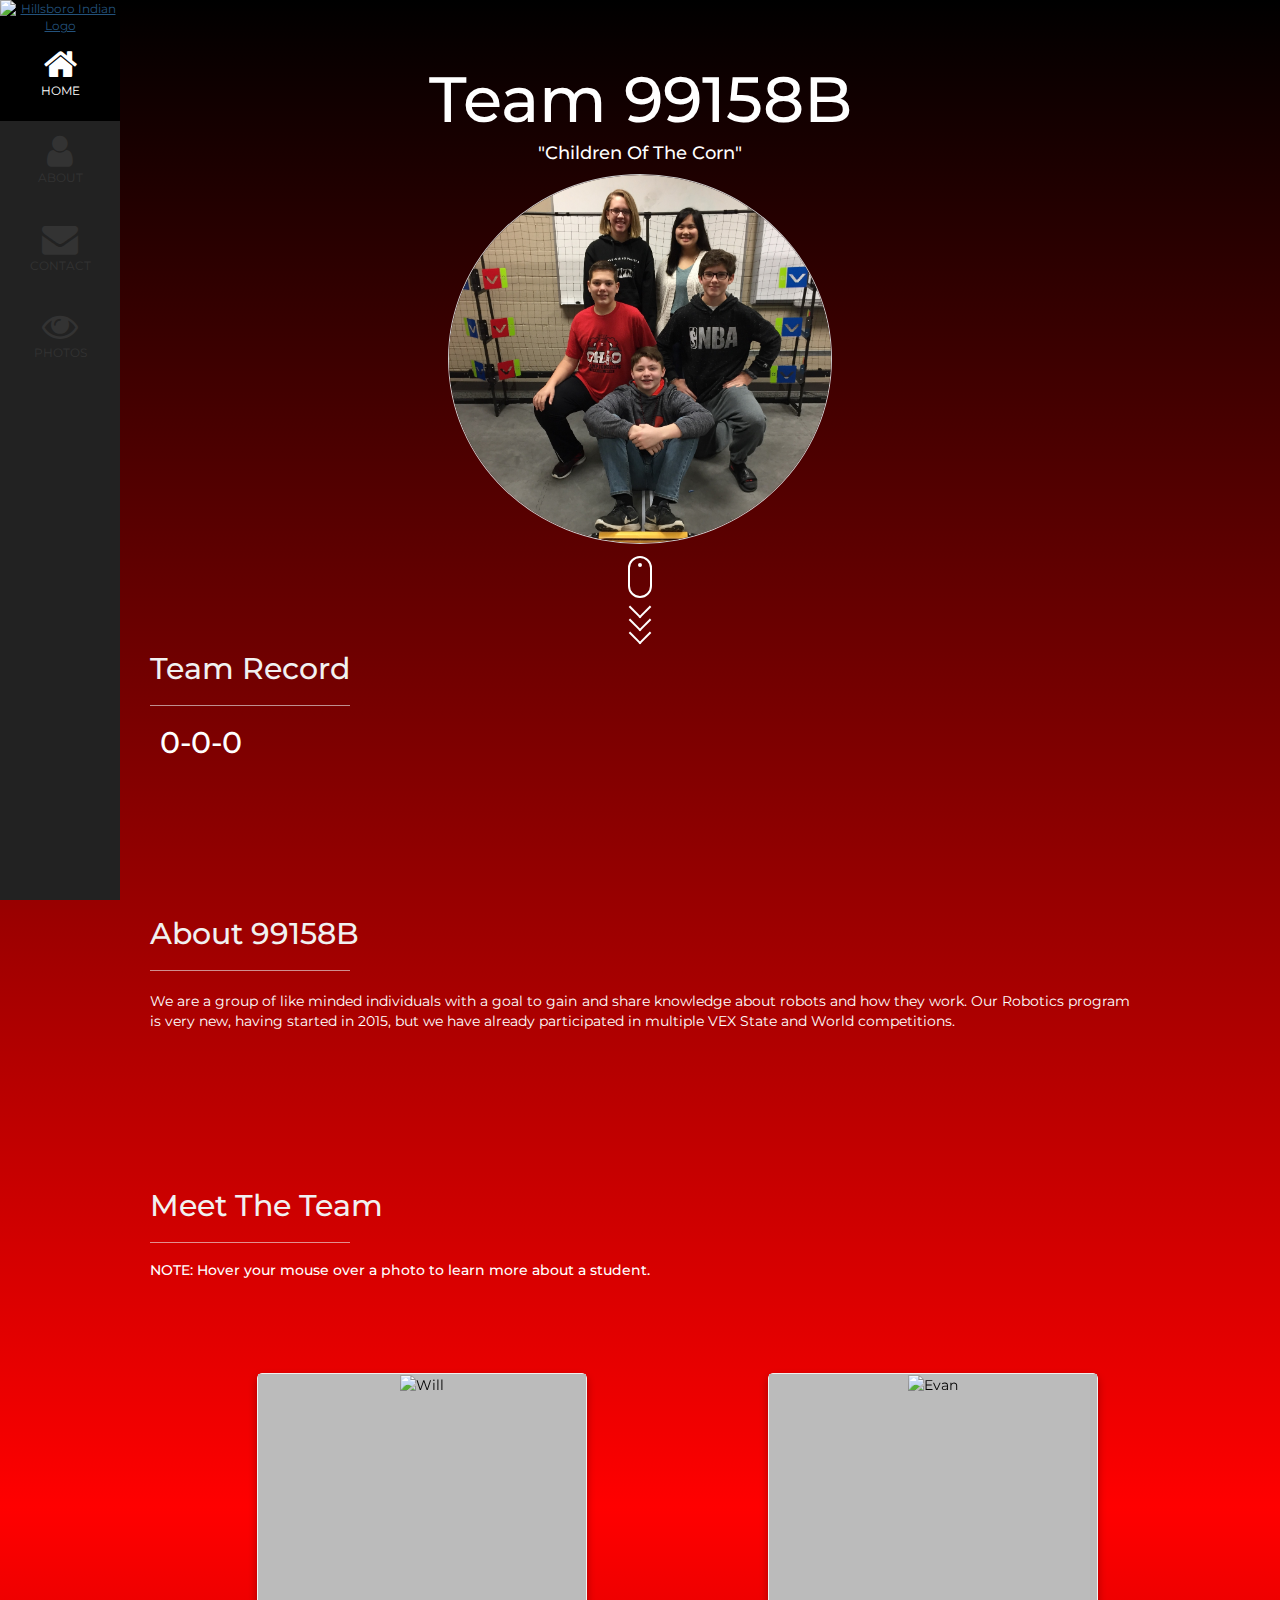
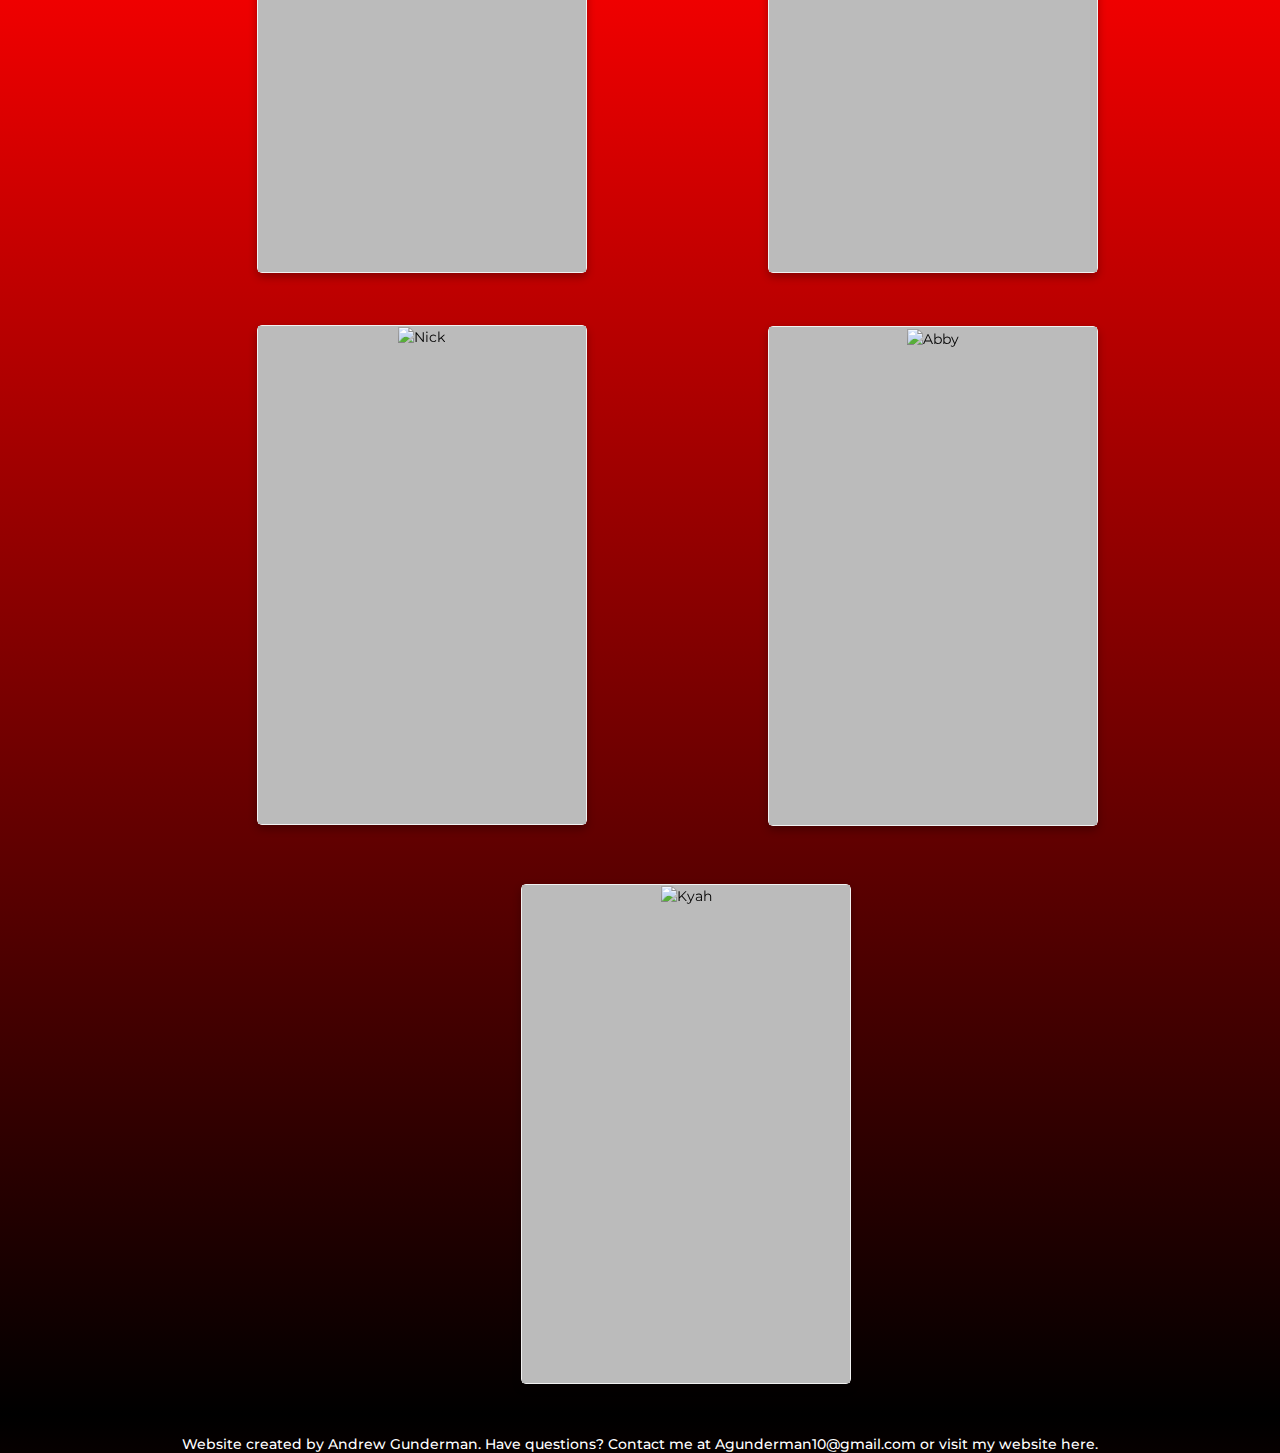
==== 7thGradeTeam1.html @ 8335c8c7 "Rearranged 7th grade teams. created team 1" ====
<!DOCTYPE html>
<html>
<title> Children Of The Corn | Hillsboro Robotics</title>
<meta charset="UTF-8">
<meta name="viewport" content="width=device-width, initial-scale=1">
<link rel="stylesheet" href="https://www.w3schools.com/w3css/4/w3.css">
<link rel="stylesheet" href="https://fonts.googleapis.com/css?family=Montserrat">
<link rel="stylesheet" href="https://cdnjs.cloudflare.com/ajax/libs/font-awesome/4.7.0/css/font-awesome.min.css">
<link rel="stylesheet" href="https://maxcdn.bootstrapcdn.com/bootstrap/3.3.7/css/bootstrap.min.css">
<script src="https://ajax.googleapis.com/ajax/libs/jquery/3.3.1/jquery.min.js"></script>
<script src="https://maxcdn.bootstrapcdn.com/bootstrap/3.3.7/js/bootstrap.min.js"></script>
<link rel="stylesheet" href="Styles.css">

<body id="gradient-background">

<!-- Icon Bar (Sidebar is hidden on small screens) -->
<nav class="w3-sidebar w3-bar-block w3-small w3-hide-small w3-center w3-hide-medium">
  <!-- Hillsboro Indians logo in top left corner links to Hillsboro City Schools Website -->
  <a href="http://www.hillsboro.k12.oh.us/"> <img src="Images/HillsboroIndian.png" alt="Hillsboro Indian Logo" 
    style="width:100%; background-color: black;"></a>
  <a href="index.html" class="w3-bar-item w3-button w3-padding-large w3-black">
    <i class="fa fa-home w3-xxlarge"></i>
    <p>HOME</p>
  </a>
  <a href="#about" class="w3-bar-item w3-button w3-padding-large w3-hover-black">
    <i class="fa fa-user w3-xxlarge"></i>
    <p>ABOUT</p>
  </a>
  <a href="#contact" class="w3-bar-item w3-button w3-padding-large w3-hover-black">
    <i class="fa fa-envelope w3-xxlarge"></i>
    <p>CONTACT</p>
  </a>
  <a href="#photos" class="w3-bar-item w3-button w3-padding-large w3-hover-black">
    <i class="fa fa-eye w3-xxlarge"></i>
    <p>PHOTOS</p>
  </a>
</nav>

<!-- Navbar on small screens (Hidden on medium and large screens) -->
<div class="w3-top w3-hide-large" id="myNavbar">
  <div class="w3-bar w3-black w3-opacity w3-hover-opacity-off w3-center w3-small">
    <a href="index.html" class="w3-bar-item w3-button" style="width:25% !important">HOME</a>
    <a href="#about" class="w3-bar-item w3-button" style="width:25% !important">ABOUT</a>
    <a href="#contact" class="w3-bar-item w3-button" style="width:25% !important">CONTACT</a>
    <a href="#photos" class="w3-bar-item w3-button" style="width:25% !important">PHOTOS</a>
  </div>
</div>

<!-- Page Content -->
<div class="w3-padding-large">
  <!-- Header/Home -->
  <header class="w3-container w3-padding-32 w3-center" id="home gradient-background">
    <h1 id="fade-in" class="w3-jumbo w3-hide-small" style="color:white;">Team 99158B</h1>
    <h1 id="fade-in" class="w3-jumbo w3-hide-large w3-hide-medium" style="color:white;">Team 99158B</h1>
    <h4 id="fade-in" style="color:white">"Children Of The Corn"</h4>
    <img id="fade-in" src="Images/ChildrenOfTheCornTeamPic.jpg" alt="Children of the Corn Team Pic" class="w3-image w3-circle w3-border w3-hide-small" width="32%" height="37%;">
    <img id="fade-in" src="Images/ChildrenOfTheCornTeamPic.jpg" alt="Children of the Corn Team Pic" class="w3-image w3-circle w3-border w3-hide-large w3-hide-medium" width="70%" height="70%;">

    <!-- Scrolling mouse animation for medium and large screens -->
    <div id="fade-in" class="mouse_scroll w3-hide-small" style="margin-top:1%; margin-bottom:-10%;">
        <div class="mouse">
            <div class="wheel"></div>
        </div>
        <div>
            <span class="m_scroll_arrows unu"></span>
            <span class="m_scroll_arrows doi"></span>
            <span class="m_scroll_arrows trei"></span>
        </div>
    </div>
    <!-- End Scrolling mouse animation for medium and large screens -->
    <!-- Scrolling mouse animation for small screens -->
    <div id="fade-in" class="mouse_scroll w3-hide-large w3-hide-medium" style="margin-top:7%; margin-bottom:-40%;">
        <div class="mouse">
            <div class="wheel"></div>
        </div>
        <div>
            <span class="m_scroll_arrows unu"></span>
            <span class="m_scroll_arrows doi"></span>
            <span class="m_scroll_arrows trei"></span>
        </div>
    </div>
    <!-- End Scrolling mouse animation for small screens -->
  </header>

  <!-- Team Record Section -->
  <div class="w3-content w3-justify w3-padding-64" id="fade-in">
    <h2 class="w3-text-light-grey">Team Record</h2>
    <hr style="width:200px;" class="w3-opacity">
    <h2 style="color:white; margin-left: 1%;">0-0-0</h2>
    </div>
  <!-- End Team Record Section -->

  <!-- About Section -->
  <div class="w3-content w3-justify w3-text-grey w3-padding-64" id="about">
    <h2 id="fade-in" class="w3-text-light-grey">About 99158B</h2>
    <hr style="width:200px" class="w3-opacity">
    <p id="fade-in" style="color:white;">We are a group of like minded individuals with a goal to gain and share knowledge about robots and 
    how they work. Our Robotics program is very new, having started in 2015, but we have already participated in multiple VEX 
    State and World competitions. 
    </p>
  <!-- End About Section -->
  </div>

<!-- Meet The Team section -->
<div class="w3-content w3-justify w3-padding-64">
    <h2 class="w3-text-light-grey">Meet The Team</h2>
    <hr style="width:200px;" class="w3-opacity">
    <h5 style="color:white">NOTE: Hover your mouse over a photo to learn more about a student.</h5>
</div>
<!-- End Meet the team section -->


<!-- Begin Team Individual Pics for large screens -->
<div class="w3-hide-small w3-hide-medium" style="margin: 0% 0% 0% 16%;">
    <div>
        <div class="container" style="padding:2%;">
            <div class="col-lg-4">
                <div class="flip-card card">
                    <div class="flip-card-inner">
                        <div class="flip-card-front">
                            <img src="Images/WillPic.jpg" alt="Will" style="width:100%; height: 100%;">
                        </div>
                        <div class="flip-card-back card">
                            <h1>Will</h1>
                            <p>Hello! My name is Will. I am Team 99158B's builder and I am the 
                                back-up programmer as well. I also enjoy and take part in band, 
                                soccer, and baseball.</p>
                        </div>
                    </div>
                </div>
                <div class="flip-card card" style="margin-top:15%;">
                    <div class="flip-card-inner">
                        <div class="flip-card-front">
                            <img src="Images/NickPic.jpg" alt="Nick" style="width:100%; height: 100%;">
                        </div>
                        <div class="flip-card-back card">
                            <h1>Nick</h1>
                            <p>Hello! My name is Nick. I am a builder for 99158B and I enjoy acting,
                                soccer, basketball, and baseball.
                            </p>
                        </div>
                    </div>
                </div>
            </div>
            <div class="col-lg-6" style="margin-left:12%;">
                <div class="flip-card card">
                    <div class="flip-card-inner">
                        <div class="flip-card-front">
                            <img src="Images/EvanPic.jpg" alt="Evan" style="width:100%; height: 100%;">
                        </div>
                        <div class="flip-card-back card">
                            <h1>Evan</h1>
                            <p>Hello! My name is Evan. I am a builder for 99158B and I partake in
                                NJHS, 4H, baseball, and soccer.
                                <br><br><br><br><br><br><br>
                                "May your team be great and your awards be greater"
                            </p>
                        </div>
                    </div>
                </div>
                <div class="flip-card card" style="margin-top:10%;">
                    <div class="flip-card-inner">
                        <div class="flip-card-front">
                            <img src="Images/AbbyPic.jpg" alt="Abby" style="width: 100%; height: 100%;">
                        </div>
                        <div class="flip-card-back card">
                            <h1>Abby</h1>
                            <p>Hello! My name is Abby. I am the programmer and notebooker for 99158B
                                and I love to cheer and I participate in NJHS.
                            </p>
                        </div>
                    </div>
                </div>
            </div>
        </div>
        <div class="flip-card card" style="margin-top:2%; margin-left:29%;">
            <div class="flip-card-inner">
                <div class="flip-card-front">
                    <img src="Images/KyahPic.jpg" alt="Kyah" style="width:100%; height: 100%;">
                </div>
                <div class="flip-card-back card">
                    <h1>Kyah</h1>
                    <p>Hello! My name is Kyah. I build and sketch for 99158B and I also 
                        participate in cheer, 4H, NJHS, Girl Scouts and band.
                    </p>
                </div>
            </div>
        </div>
    </div>
</div>
<!-- End Team Individual Pics for large screens -->  

<!-- Begin Team Individual Pics for medium screens -->
<div class="w3-hide-large w3-hide-small" style="margin-left:28%;">
    <div>
            <div class="flip-card card">
                <div class="flip-card-inner">
                    <div class="flip-card-front">
                        <img src="Images/PrototypeIntake.jpg" alt="Will" style="width:100%; height: 100%;">
                    </div>
                    <div class="flip-card-back card">
                        <h1>Will</h1>
                        <p>Hello! My name is Will. I am Team 99158B's builder and I am the 
                            back-up programmer as well. I also enjoy and take part in band, 
                            soccer, and baseball.</p>
                    </div>
                </div>
            </div>
            <div class="flip-card card">
                <div class="flip-card-inner">
                    <div class="flip-card-front">
                        <img src="Images/PrototypeIntake.jpg" alt="Nick" style="width:100%; height: 100%;">
                    </div>
                    <div class="flip-card-back card">
                        <h1>Nick</h1>
                        <p>Hello! My name is Nick. I am a builder for 99158B and I enjoy acting,
                            soccer, basketball, and baseball.
                        </p>
                    </div>
                </div>
            </div>
            <div class="flip-card card">
                <div class="flip-card-inner">
                    <div class="flip-card-front">
                        <img src="Images/PrototypeIntake.jpg" alt="Evan" style="width:100%; height: 100%;">
                    </div>
                    <div class="flip-card-back card">
                        <h1>Evan</h1>
                        <p>Hello! My name is Evan. I am a builder for 99158B and I partake in
                            NJHS, 4H, baseball, and soccer.
                            <br><br><br><br><br><br><br>
                            "May your team be great and your awards be greater"
                        </p>
                    </div>
                </div>
            </div>
            <div class="flip-card card">
                <div class="flip-card-inner">
                    <div class="flip-card-front">
                        <img src="Images/AbbyPic.jpg" alt="Abby" style="width: 100%; height: 100%;">
                    </div>
                    <div class="flip-card-back card">
                        <h1>Abby</h1>
                        <p>Hello! My name is Abby. I am the programmer and notebooker for 99158B
                            and I love to cheer and I participate in NJHS.
                        </p>
                    </div>
                </div>
            </div>
        
        <div class="flip-card card">
            <div class="flip-card-inner">
                <div class="flip-card-front">
                    <img src="Images/KyahPic.jpg" alt="Kyah" style="width:100%; height: 100%;">
                </div>
                <div class="flip-card-back card">
                    <h1>Kyah</h1>
                    <p>Hello! My name is Kyah. I build and sketch for 99158B and I also 
                        participate in cheer, 4H, NJHS, Girl Scouts and band.
                    </p>
                </div>
            </div>
        </div>
    </div>
</div>
<!-- End Team Individual Pics for medium screens-->

<!-- Begin Team Individual Pics for small screens -->
<div class="w3-hide-large w3-hide-medium">
    <div>
            <div class="flip-card card">
                <div class="flip-card-inner">
                    <div class="flip-card-front">
                        <img src="Images/PrototypeIntake.jpg" alt="Will" style="width:100%; height: 100%;">
                    </div>
                    <div class="flip-card-back card">
                        <h1>Will</h1>
                        <p>Hello! My name is Will. I am Team 99158B's builder and I am the 
                            back-up programmer as well. I also enjoy and take part in band, 
                            soccer, and baseball.</p>
                    </div>
                </div>
            </div>
            <div class="flip-card card">
                <div class="flip-card-inner">
                    <div class="flip-card-front">
                        <img src="Images/PrototypeIntake.jpg" alt="Nick" style="width:100%; height: 100%;">
                    </div>
                    <div class="flip-card-back card">
                        <h1>Nick</h1>
                        <p>Hello! My name is Nick. I am a builder for 99158B and I enjoy acting,
                            soccer, basketball, and baseball.
                        </p>
                    </div>
                </div>
            </div>
            <div class="flip-card card">
                <div class="flip-card-inner">
                    <div class="flip-card-front">
                        <img src="Images/PrototypeIntake.jpg" alt="Evan" style="width:100%; height: 100%;">
                    </div>
                    <div class="flip-card-back card">
                        <h1>Evan</h1>
                        <p>Hello! My name is Evan. I am a builder for 99158B and I partake in
                            NJHS, 4H, baseball, and soccer.
                            <br><br><br><br><br><br><br>
                            "May your team be great and your awards be greater"
                        </p>
                    </div>
                </div>
            </div>
            <div class="flip-card card">
                <div class="flip-card-inner">
                    <div class="flip-card-front">
                        <img src="Images/AbbyPic.jpg" alt="Abby" style="width: 100%; height: 100%;">
                    </div>
                    <div class="flip-card-back card">
                        <h1>Abby</h1>
                        <p>Hello! My name is Abby. I am the programmer and notebooker for 99158B
                            and I love to cheer and I participate in NJHS.
                        </p>
                    </div>
                </div>
            </div>
        
        <div class="flip-card card">
            <div class="flip-card-inner">
                <div class="flip-card-front">
                    <img src="Images/KyahPic.jpg" alt="Kyah" style="width:100%; height: 100%;">
                </div>
                <div class="flip-card-back card">
                    <h1>Kyah</h1>
                    <p>Hello! My name is Kyah. I build and sketch for 99158B and I also 
                        participate in cheer, 4H, NJHS, Girl Scouts and band.
                    </p>
                </div>
            </div>
        </div>
    </div>
</div>
<!-- End Team Individual Pics for small screens-->

<!-- END PAGE CONTENT -->
</div>

<!-- Signature -->
<div>
    <h5 style="color:white; text-align: center; margin-bottom: -3%;">Website created 
        by Andrew Gunderman. Have questions? Contact me at 
        <a style="color:white;" href="mailto:agunderman10@gmail.com"> 
            Agunderman10@gmail.com </a> or visit my website <a style="color:white;" href="https://agunderman10.github.io">here.</a></h5>
</div>
<!-- End Signature -->

</body>
</html>
---- Styles.css ----
#gradient-background {
    background-color: black; /* For browsers that do not support gradients */
    background-image: linear-gradient(black,red,black); /* Standard syntax (must be last) */
}

/* Coded for original index */
ul {
    list-style-type: none;
    margin: 0;
    padding: 0;
    overflow: hidden;
    background-color: #333;
}

li {
    float: left;
    border-right:1px solid #bbb;
}

li:last-child {
    border-right: none;
}

li a {
    display: block;
    color: white;
    text-align: center;
    padding: 14px 16px;
    text-decoration: none;
}

li a:hover:not(.active) {
    background-color: #111;
}

/* CSS for updated index */

div.groove {border-style: groove;}

body, h1,h2,h3,h4,h5,h6 {font-family: "Montserrat", sans-serif}
.w3-row-padding img {margin-bottom: 12px}
/* Set the width of the sidebar to 120px */
.w3-sidebar {width: 120px;background: #222;}
/* Add a left margin to the "page content" that matches the width of the sidebar (120px) */
#main {margin-left: 120px}
/* Remove margins from "page content" on small screens */
@media only screen and (max-width: 600px) {#main {margin-left: 0}}

/* animated mouse code */
*, *:before, *:after {
  -moz-box-sizing: border-box; -webkit-box-sizing: border-box; box-sizing: border-box;
 }


.mouse_scroll {
	display: block;
	margin: 0 auto;
	width: 24px;
	height: 100px;
	margin-top: 125px;
}


.m_scroll_arrows
{
  display: block;
  width: 5px;
  height: 5px;
  -ms-transform: rotate(45deg); /* IE 9 */
  -webkit-transform: rotate(45deg); /* Chrome, Safari, Opera */
  transform: rotate(45deg);
   
  border-right: 2px solid white;
  border-bottom: 2px solid white;
  margin: 0 0 3px 4px;
  
  width: 16px;
  height: 16px;
}


.unu
{
  margin-top: 1px;
}

.unu, .doi, .trei
{
    -webkit-animation: mouse-scroll 1s infinite;
    -moz-animation: mouse-scroll 1s infinite;
}

.unu
{
  -webkit-animation-delay: .1s;
  -moz-animation-delay: .1s;
  -webkit-animation-direction: alternate;
}

.doi
{
  -webkit-animation-delay: .2s;
  -moz-animation-delay: .2s;
  -webkit-animation-direction: alternate;
  margin-top: -6px;
}

.trei
{
  -webkit-animation-delay: .3s;
  -moz-animation-delay: .3s;
  -webkit-animation-direction: alternate;
  margin-top: -6px;
}

.mouse
{
height: 42px;
width: 24px;
  border-radius: 14px;
  transform: none;
  border: 2px solid white;
  top: 170px;
}

.wheel
{
  height: 5px;
  width: 2px;
  display: block;
  margin: 5px auto;
  background: white;
  position: relative;
  
  height: 4px;
  width: 4px;
  border: 2px solid #fff;
  -webkit-border-radius: 8px;
          border-radius: 8px;
}

.wheel
{
  -webkit-animation: mouse-wheel 0.6s linear infinite;
  -moz-animation: mouse-wheel 0.6s linear infinite;
}



@-webkit-keyframes mouse-wheel
{
   0% {
    opacity: 1;
    -webkit-transform: translateY(0);
    -ms-transform: translateY(0);
    transform: translateY(0);
  }

  100% {
    opacity: 0;
    -webkit-transform: translateY(6px);
    -ms-transform: translateY(6px);
    transform: translateY(6px);
  }
}

@-moz-keyframes mouse-wheel
{
  0% { top: 1px; }
  25% { top: 2px; }
  50% { top: 3px;}
  75% { top: 2px;}
  100% { top: 1px;}
}

@-webkit-keyframes mouse-scroll {

  0%   { opacity: 0;}
  50%  { opacity: .5;}
  100% { opacity: 1;}
}
@-moz-keyframes mouse-scroll {

  0%   { opacity: 0; }
  50%  { opacity: .5; }
  100% { opacity: 1; }
}
@-o-keyframes mouse-scroll {

  0%   { opacity: 0; }
  50%  { opacity: .5; }
  100% { opacity: 1; }
}
@keyframes mouse-scroll {

  0%   { opacity: 0; }
  50%  { opacity: .5; }
  100% { opacity: 1; }
}

/*fade in */
#fade-in {
  -webkit-animation: fadein 5s; /* Safari, Chrome and Opera > 12.1 */
     -moz-animation: fadein 5s; /* Firefox < 16 */
      -ms-animation: fadein 5s; /* Internet Explorer */
       -o-animation: fadein 5s; /* Opera < 12.1 */
          animation: fadein 5s;
}

@keyframes fadein {
  from { opacity: 0; }
  to   { opacity: 1; }
}

/* Firefox < 16 */
@-moz-keyframes fadein {
  from { opacity: 0; }
  to   { opacity: 1; }
}

/* Safari, Chrome and Opera > 12.1 */
@-webkit-keyframes fadein {
  from { opacity: 0; }
  to   { opacity: 1; }
}

/* Internet Explorer */
@-ms-keyframes fadein {
  from { opacity: 0; }
  to   { opacity: 1; }
}

/* Opera < 12.1 */
@-o-keyframes fadein {
  from { opacity: 0; }
  to   { opacity: 1; }
}

/* adds mouseover effect to profile pic */
.mouseoverEffect 
{
  /*placeholder class*/
}

.mouseoverEffect:hover {
  -webkit-transform: scale(1.06);
  -moz-transform: scale(1.06);
  -o-transform: scale(1.06);
  transform: scale(1.06);
  transition: all 0.3s;
  -webkit-transition: all 0.3s;
}

/* About card */
.card {
  box-shadow: 0 4px 8px 0 rgba(0,0,0,0.3);
  transition: 0.3s;
  width: 95%;
  border-radius: 5px;
  background-color: white;
}

.card:hover {
  box-shadow: 0 8px 16px 0 rgba(0,0,0,.6);
}

/* flip cards for project portfolio projects */
.flip-card {
  background-color: transparent;
  width: 330px;
  height: 500px;
  border: 1px solid #f1f1f1;
  perspective: 1000px;
  margin-bottom: 3%;
}

.flip-card-inner {
  position: relative;
  width: 100%;
  height: 100%;
  text-align: center;
  transition: transform 0.8s;
  transform-style: preserve-3d;
}

.flip-card:hover .flip-card-inner {
  transform: rotateY(180deg);
}

.flip-card-front, .flip-card-back {
  position: absolute;
  width: 100%;
  height: 100%;
  backface-visibility: hidden;
}

.flip-card-front {
  background-color: #bbb;
  color: black;
}

.flip-card-back {
  background-color: #eeeeee;
  color: black;
  transform: rotateY(180deg);
}
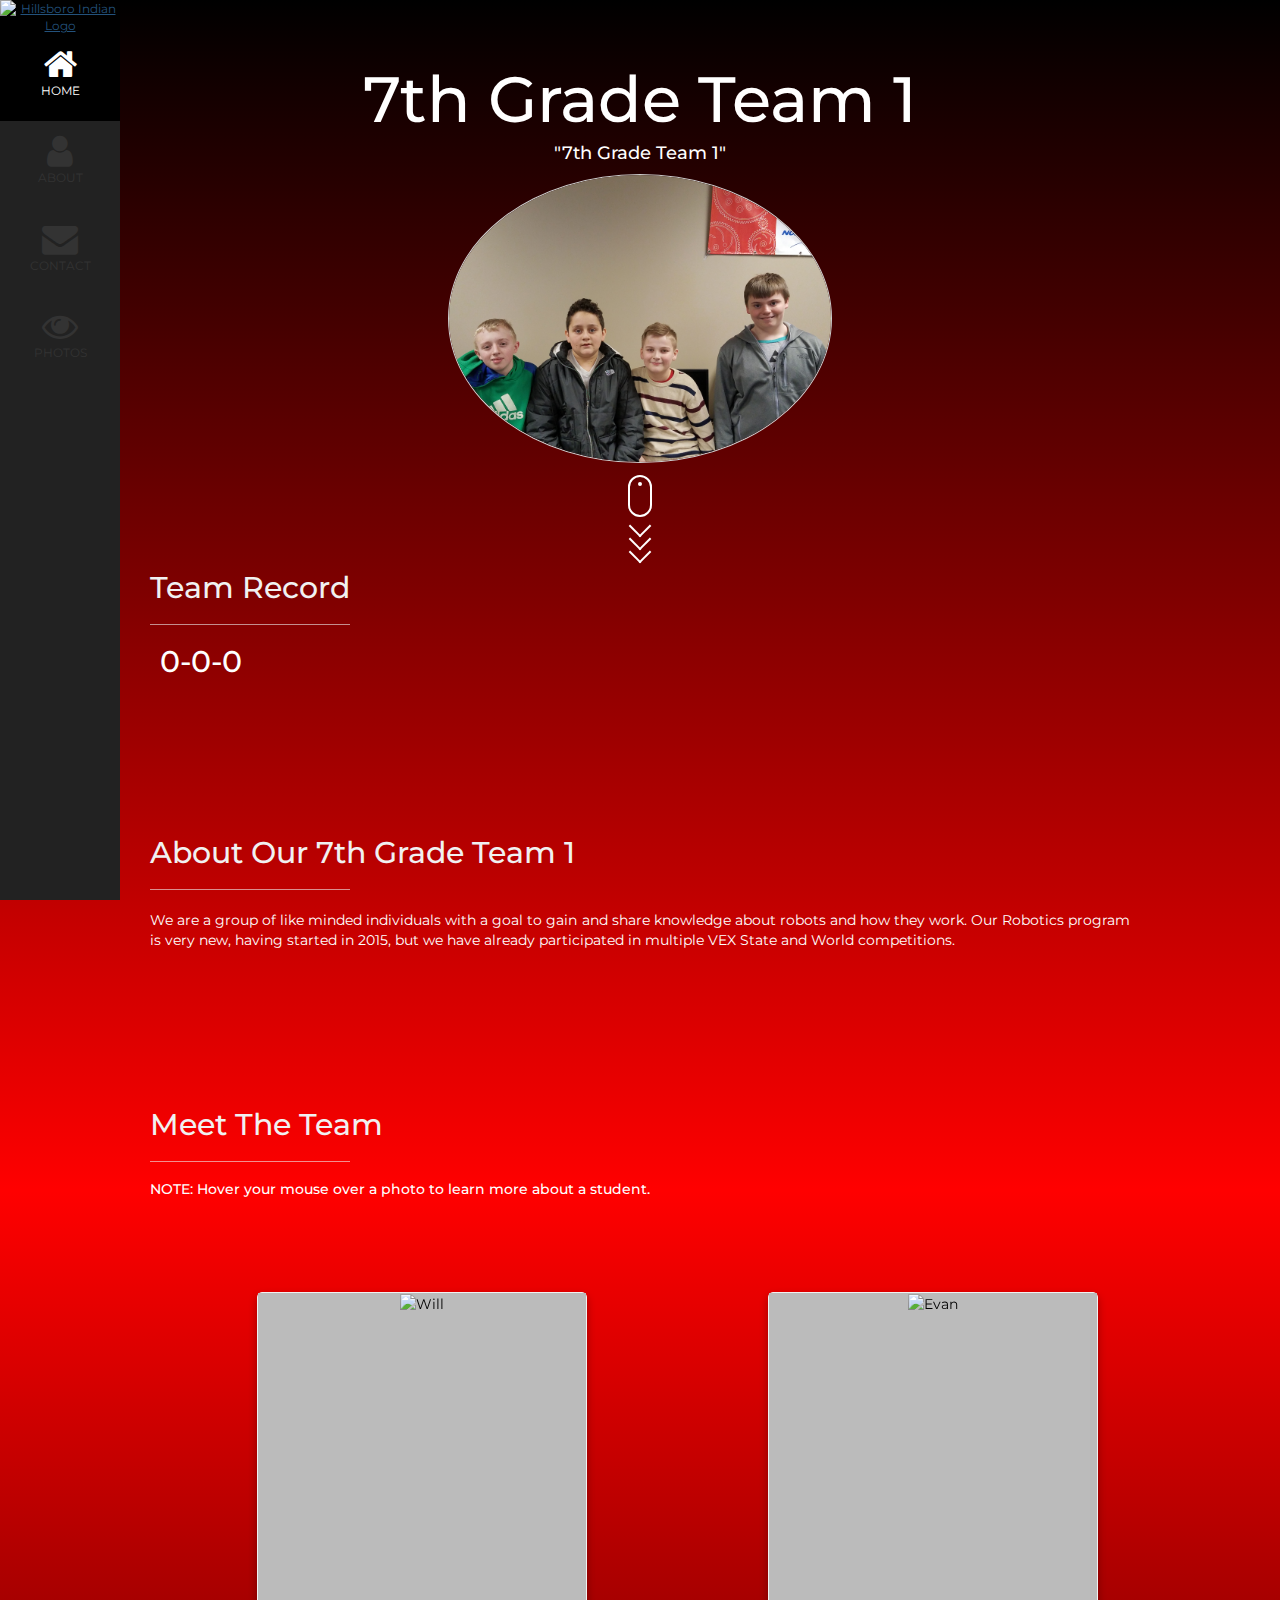
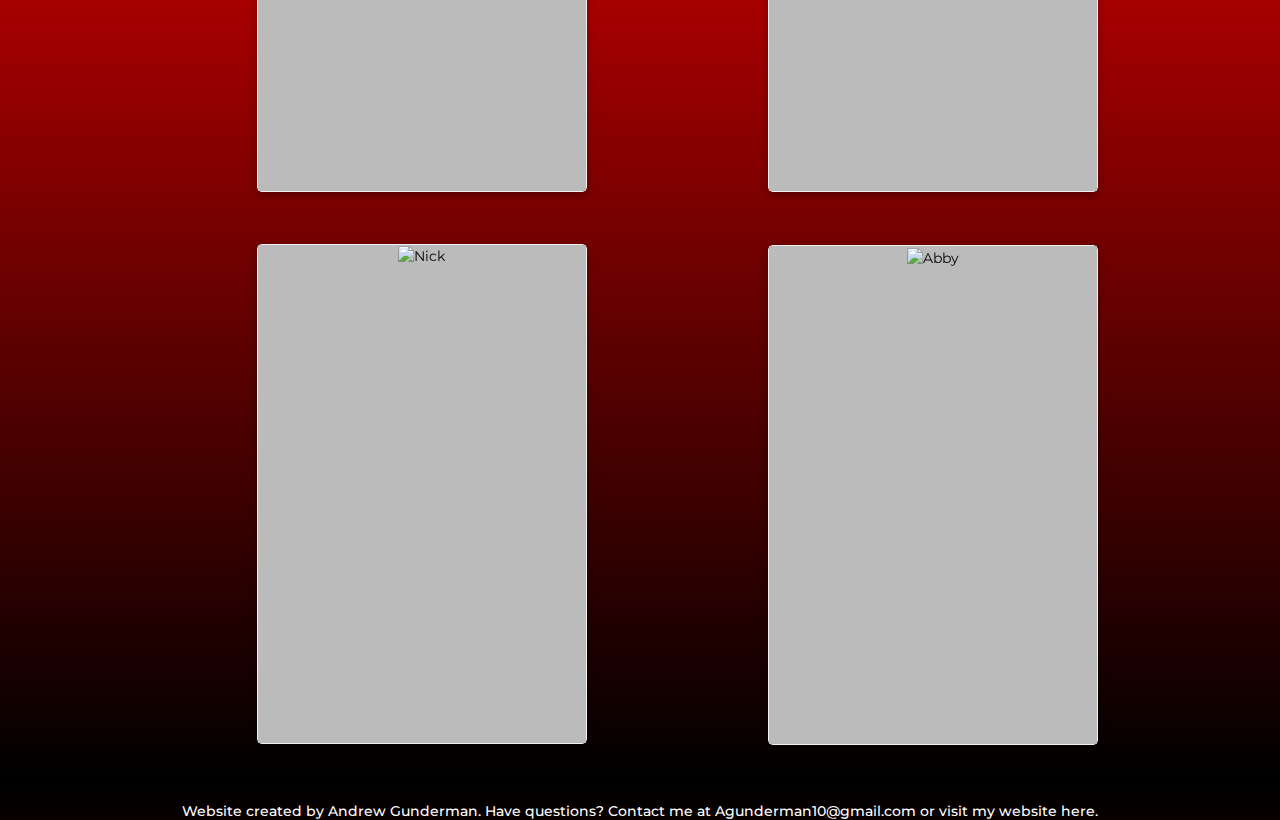
==== commit a63f655f: "Corrected title" ====
--- a/7thGradeTeam1.html
+++ b/7thGradeTeam1.html
@@ -1,6 +1,6 @@
 <!DOCTYPE html>
 <html>
-<title> Children Of The Corn | Hillsboro Robotics</title>
+<title> 7th Grade Team 1 | Hillsboro Robotics</title>
 <meta charset="UTF-8">
 <meta name="viewport" content="width=device-width, initial-scale=1">
 <link rel="stylesheet" href="https://www.w3schools.com/w3css/4/w3.css">
@@ -50,11 +50,11 @@
 <div class="w3-padding-large">
   <!-- Header/Home -->
   <header class="w3-container w3-padding-32 w3-center" id="home gradient-background">
-    <h1 id="fade-in" class="w3-jumbo w3-hide-small" style="color:white;">Team 99158B</h1>
-    <h1 id="fade-in" class="w3-jumbo w3-hide-large w3-hide-medium" style="color:white;">Team 99158B</h1>
-    <h4 id="fade-in" style="color:white">"Children Of The Corn"</h4>
-    <img id="fade-in" src="Images/ChildrenOfTheCornTeamPic.jpg" alt="Children of the Corn Team Pic" class="w3-image w3-circle w3-border w3-hide-small" width="32%" height="37%;">
-    <img id="fade-in" src="Images/ChildrenOfTheCornTeamPic.jpg" alt="Children of the Corn Team Pic" class="w3-image w3-circle w3-border w3-hide-large w3-hide-medium" width="70%" height="70%;">
+    <h1 id="fade-in" class="w3-jumbo w3-hide-small" style="color:white;">7th Grade Team 1</h1>
+    <h1 id="fade-in" class="w3-jumbo w3-hide-large w3-hide-medium" style="color:white;">7th Grade Team 1</h1>
+    <h4 id="fade-in" style="color:white">"7th Grade Team 1"</h4>
+    <img id="fade-in" src="Images/7thGradeTeam1.jpg" alt="7th Grade Team 1 Team Pic" class="w3-image w3-circle w3-border w3-hide-small" width="32%" height="37%;">
+    <img id="fade-in" src="Images/7thGradeTeam1.jpg" alt="7th Grade Team 1 Team Pic" class="w3-image w3-circle w3-border w3-hide-large w3-hide-medium" width="70%" height="70%;">
 
     <!-- Scrolling mouse animation for medium and large screens -->
     <div id="fade-in" class="mouse_scroll w3-hide-small" style="margin-top:1%; margin-bottom:-10%;">
@@ -92,7 +92,7 @@
 
   <!-- About Section -->
   <div class="w3-content w3-justify w3-text-grey w3-padding-64" id="about">
-    <h2 id="fade-in" class="w3-text-light-grey">About 99158B</h2>
+    <h2 id="fade-in" class="w3-text-light-grey">About Our 7th Grade Team 1</h2>
     <hr style="width:200px" class="w3-opacity">
     <p id="fade-in" style="color:white;">We are a group of like minded individuals with a goal to gain and share knowledge about robots and 
     how they work. Our Robotics program is very new, having started in 2015, but we have already participated in multiple VEX 
@@ -118,7 +118,7 @@
                 <div class="flip-card card">
                     <div class="flip-card-inner">
                         <div class="flip-card-front">
-                            <img src="Images/WillPic.jpg" alt="Will" style="width:100%; height: 100%;">
+                            <img src="Images/7thMember1.jpg" alt="Will" style="width:100%; height: 100%;">
                         </div>
                         <div class="flip-card-back card">
                             <h1>Will</h1>
@@ -131,7 +131,7 @@
                 <div class="flip-card card" style="margin-top:15%;">
                     <div class="flip-card-inner">
                         <div class="flip-card-front">
-                            <img src="Images/NickPic.jpg" alt="Nick" style="width:100%; height: 100%;">
+                            <img src="Images/7thMember2.jpg" alt="Nick" style="width:100%; height: 100%;">
                         </div>
                         <div class="flip-card-back card">
                             <h1>Nick</h1>
@@ -146,7 +146,7 @@
                 <div class="flip-card card">
                     <div class="flip-card-inner">
                         <div class="flip-card-front">
-                            <img src="Images/EvanPic.jpg" alt="Evan" style="width:100%; height: 100%;">
+                            <img src="Images/7thMember3.jpg" alt="Evan" style="width:100%; height: 100%;">
                         </div>
                         <div class="flip-card-back card">
                             <h1>Evan</h1>
@@ -161,7 +161,7 @@
                 <div class="flip-card card" style="margin-top:10%;">
                     <div class="flip-card-inner">
                         <div class="flip-card-front">
-                            <img src="Images/AbbyPic.jpg" alt="Abby" style="width: 100%; height: 100%;">
+                            <img src="Images/7thMember4.jpg" alt="Abby" style="width: 100%; height: 100%;">
                         </div>
                         <div class="flip-card-back card">
                             <h1>Abby</h1>
@@ -173,19 +173,6 @@
                 </div>
             </div>
         </div>
-        <div class="flip-card card" style="margin-top:2%; margin-left:29%;">
-            <div class="flip-card-inner">
-                <div class="flip-card-front">
-                    <img src="Images/KyahPic.jpg" alt="Kyah" style="width:100%; height: 100%;">
-                </div>
-                <div class="flip-card-back card">
-                    <h1>Kyah</h1>
-                    <p>Hello! My name is Kyah. I build and sketch for 99158B and I also 
-                        participate in cheer, 4H, NJHS, Girl Scouts and band.
-                    </p>
-                </div>
-            </div>
-        </div>
     </div>
 </div>
 <!-- End Team Individual Pics for large screens -->  
@@ -196,7 +183,7 @@
             <div class="flip-card card">
                 <div class="flip-card-inner">
                     <div class="flip-card-front">
-                        <img src="Images/PrototypeIntake.jpg" alt="Will" style="width:100%; height: 100%;">
+                        <img src="Images/7thMember1.jpg" alt="Will" style="width:100%; height: 100%;">
                     </div>
                     <div class="flip-card-back card">
                         <h1>Will</h1>
@@ -209,7 +196,7 @@
             <div class="flip-card card">
                 <div class="flip-card-inner">
                     <div class="flip-card-front">
-                        <img src="Images/PrototypeIntake.jpg" alt="Nick" style="width:100%; height: 100%;">
+                        <img src="Images/7thMember2.jpg" alt="Nick" style="width:100%; height: 100%;">
                     </div>
                     <div class="flip-card-back card">
                         <h1>Nick</h1>
@@ -222,7 +209,7 @@
             <div class="flip-card card">
                 <div class="flip-card-inner">
                     <div class="flip-card-front">
-                        <img src="Images/PrototypeIntake.jpg" alt="Evan" style="width:100%; height: 100%;">
+                        <img src="Images/7thMember3.jpg" alt="Evan" style="width:100%; height: 100%;">
                     </div>
                     <div class="flip-card-back card">
                         <h1>Evan</h1>
@@ -237,7 +224,7 @@
             <div class="flip-card card">
                 <div class="flip-card-inner">
                     <div class="flip-card-front">
-                        <img src="Images/AbbyPic.jpg" alt="Abby" style="width: 100%; height: 100%;">
+                        <img src="Images/7thMember4.jpg" alt="Abby" style="width: 100%; height: 100%;">
                     </div>
                     <div class="flip-card-back card">
                         <h1>Abby</h1>
@@ -247,19 +234,6 @@
                     </div>
                 </div>
             </div>
-        
-        <div class="flip-card card">
-            <div class="flip-card-inner">
-                <div class="flip-card-front">
-                    <img src="Images/KyahPic.jpg" alt="Kyah" style="width:100%; height: 100%;">
-                </div>
-                <div class="flip-card-back card">
-                    <h1>Kyah</h1>
-                    <p>Hello! My name is Kyah. I build and sketch for 99158B and I also 
-                        participate in cheer, 4H, NJHS, Girl Scouts and band.
-                    </p>
-                </div>
-            </div>
         </div>
     </div>
 </div>
@@ -271,7 +245,7 @@
             <div class="flip-card card">
                 <div class="flip-card-inner">
                     <div class="flip-card-front">
-                        <img src="Images/PrototypeIntake.jpg" alt="Will" style="width:100%; height: 100%;">
+                        <img src="Images/7thMember1.jpg" alt="Will" style="width:100%; height: 100%;">
                     </div>
                     <div class="flip-card-back card">
                         <h1>Will</h1>
@@ -284,7 +258,7 @@
             <div class="flip-card card">
                 <div class="flip-card-inner">
                     <div class="flip-card-front">
-                        <img src="Images/PrototypeIntake.jpg" alt="Nick" style="width:100%; height: 100%;">
+                        <img src="Images/7thMember2.jpg" alt="Nick" style="width:100%; height: 100%;">
                     </div>
                     <div class="flip-card-back card">
                         <h1>Nick</h1>
@@ -297,7 +271,7 @@
             <div class="flip-card card">
                 <div class="flip-card-inner">
                     <div class="flip-card-front">
-                        <img src="Images/PrototypeIntake.jpg" alt="Evan" style="width:100%; height: 100%;">
+                        <img src="Images/7thMember3.jpg" alt="Evan" style="width:100%; height: 100%;">
                     </div>
                     <div class="flip-card-back card">
                         <h1>Evan</h1>
@@ -312,7 +286,7 @@
             <div class="flip-card card">
                 <div class="flip-card-inner">
                     <div class="flip-card-front">
-                        <img src="Images/AbbyPic.jpg" alt="Abby" style="width: 100%; height: 100%;">
+                        <img src="Images/7thMember4.jpg" alt="Abby" style="width: 100%; height: 100%;">
                     </div>
                     <div class="flip-card-back card">
                         <h1>Abby</h1>
@@ -320,19 +294,6 @@
                             and I love to cheer and I participate in NJHS.
                         </p>
                     </div>
-                </div>
-            </div>
-        
-        <div class="flip-card card">
-            <div class="flip-card-inner">
-                <div class="flip-card-front">
-                    <img src="Images/KyahPic.jpg" alt="Kyah" style="width:100%; height: 100%;">
-                </div>
-                <div class="flip-card-back card">
-                    <h1>Kyah</h1>
-                    <p>Hello! My name is Kyah. I build and sketch for 99158B and I also 
-                        participate in cheer, 4H, NJHS, Girl Scouts and band.
-                    </p>
                 </div>
             </div>
         </div>
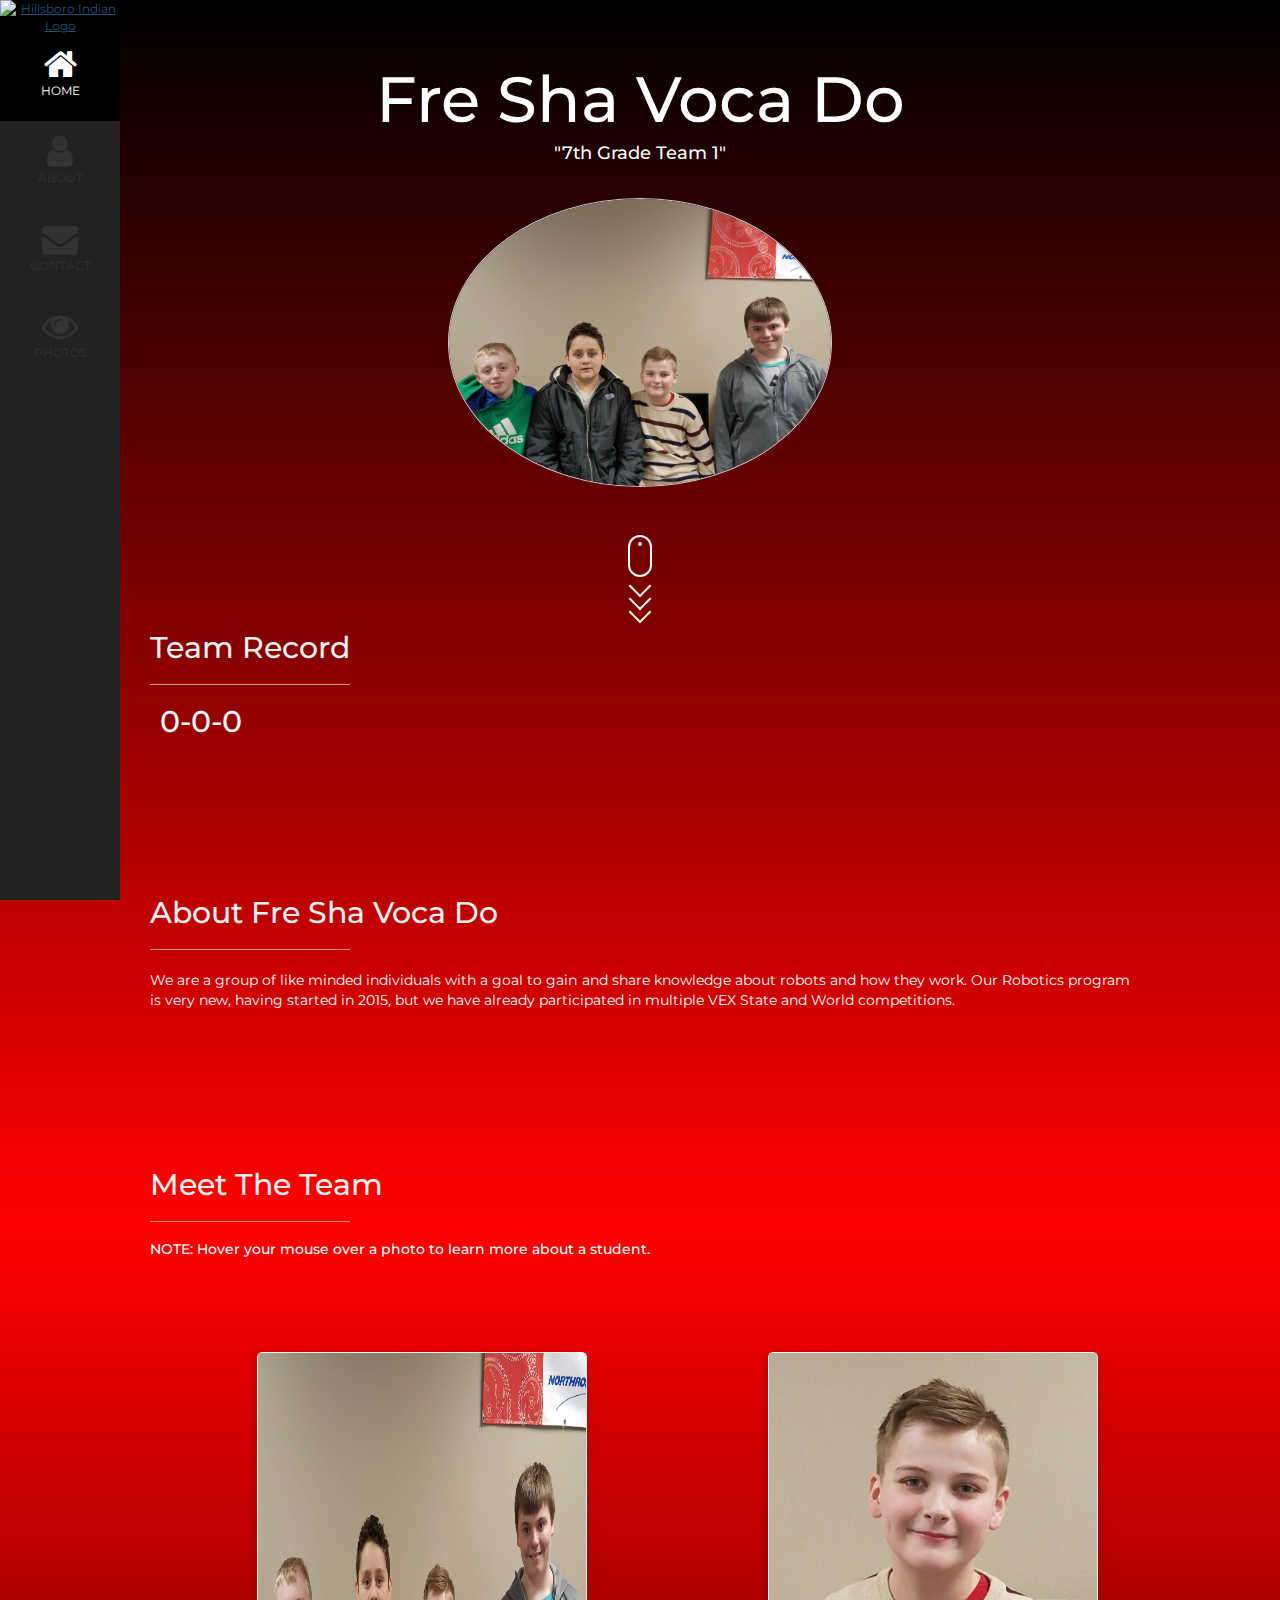
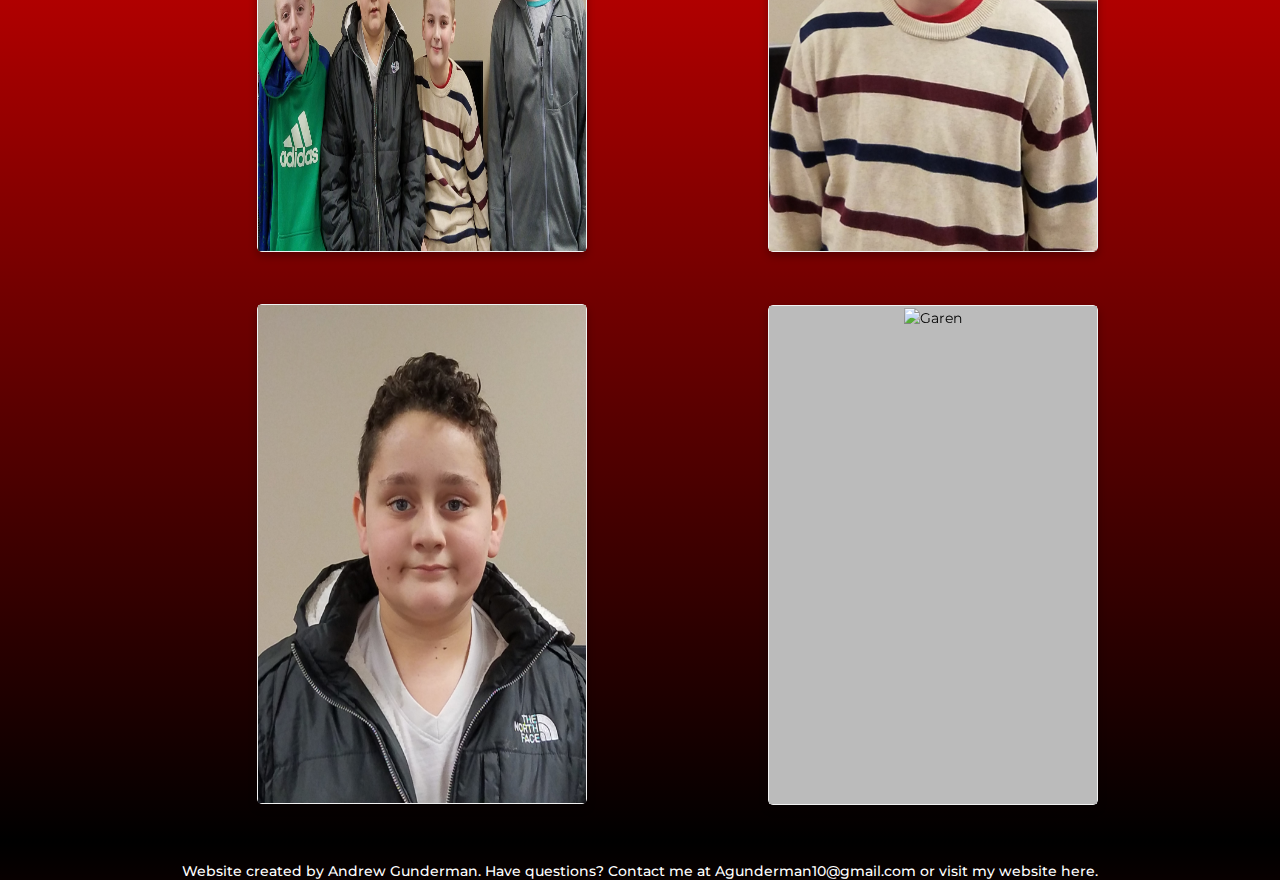
==== commit a5b6ddca: "Added Ethan's name" ====
--- a/7thGradeTeam1.html
+++ b/7thGradeTeam1.html
@@ -1,6 +1,6 @@
 <!DOCTYPE html>
 <html>
-<title> 7th Grade Team 1 | Hillsboro Robotics</title>
+<title> Fre Sha Voca Do | Hillsboro Robotics</title>
 <meta charset="UTF-8">
 <meta name="viewport" content="width=device-width, initial-scale=1">
 <link rel="stylesheet" href="https://www.w3schools.com/w3css/4/w3.css">
@@ -50,14 +50,14 @@
 <div class="w3-padding-large">
   <!-- Header/Home -->
   <header class="w3-container w3-padding-32 w3-center" id="home gradient-background">
-    <h1 id="fade-in" class="w3-jumbo w3-hide-small" style="color:white;">7th Grade Team 1</h1>
-    <h1 id="fade-in" class="w3-jumbo w3-hide-large w3-hide-medium" style="color:white;">7th Grade Team 1</h1>
+    <h1 id="fade-in" class="w3-jumbo w3-hide-small" style="color:white;">Fre Sha Voca Do</h1>
+    <h1 id="fade-in" class="w3-jumbo w3-hide-large w3-hide-medium" style="color:white;">Fre Sha Voca Do</h1>
     <h4 id="fade-in" style="color:white">"7th Grade Team 1"</h4>
-    <img id="fade-in" src="Images/7thGradeTeam1.jpg" alt="7th Grade Team 1 Team Pic" class="w3-image w3-circle w3-border w3-hide-small" width="32%" height="37%;">
+    <img style="margin-top:2%;" id="fade-in" src="Images/7thGradeTeam1.jpg" alt="7th Grade Team 1 Team Pic" class="w3-image w3-circle w3-border w3-hide-small" width="32%" height="37%;">
     <img id="fade-in" src="Images/7thGradeTeam1.jpg" alt="7th Grade Team 1 Team Pic" class="w3-image w3-circle w3-border w3-hide-large w3-hide-medium" width="70%" height="70%;">
 
     <!-- Scrolling mouse animation for medium and large screens -->
-    <div id="fade-in" class="mouse_scroll w3-hide-small" style="margin-top:1%; margin-bottom:-10%;">
+    <div id="fade-in" class="mouse_scroll w3-hide-small" style="margin-top:4%; margin-bottom:-10%;">
         <div class="mouse">
             <div class="wheel"></div>
         </div>
@@ -92,7 +92,7 @@
 
   <!-- About Section -->
   <div class="w3-content w3-justify w3-text-grey w3-padding-64" id="about">
-    <h2 id="fade-in" class="w3-text-light-grey">About Our 7th Grade Team 1</h2>
+    <h2 id="fade-in" class="w3-text-light-grey">About Fre Sha Voca Do</h2>
     <hr style="width:200px" class="w3-opacity">
     <p id="fade-in" style="color:white;">We are a group of like minded individuals with a goal to gain and share knowledge about robots and 
     how they work. Our Robotics program is very new, having started in 2015, but we have already participated in multiple VEX 
@@ -118,10 +118,10 @@
                 <div class="flip-card card">
                     <div class="flip-card-inner">
                         <div class="flip-card-front">
-                            <img src="Images/7thMember1.jpg" alt="Will" style="width:100%; height: 100%;">
+                            <img src="Images/Ethan.jpg" alt="Ethan" style="width:100%; height: 100%;">
                         </div>
                         <div class="flip-card-back card">
-                            <h1>Will</h1>
+                            <h1>Ethan</h1>
                             <p>Hello! My name is Will. I am Team 99158B's builder and I am the 
                                 back-up programmer as well. I also enjoy and take part in band, 
                                 soccer, and baseball.</p>
@@ -161,12 +161,13 @@
                 <div class="flip-card card" style="margin-top:10%;">
                     <div class="flip-card-inner">
                         <div class="flip-card-front">
-                            <img src="Images/7thMember4.jpg" alt="Abby" style="width: 100%; height: 100%;">
+                            <img src="Images/Garen.jpg" alt="Garen" style="width: 100%; height: 100%;">
                         </div>
                         <div class="flip-card-back card">
-                            <h1>Abby</h1>
-                            <p>Hello! My name is Abby. I am the programmer and notebooker for 99158B
-                                and I love to cheer and I participate in NJHS.
+                            <h1>Garen</h1>
+                            <p>Hello! My name is Garen. I am the programmer for Fre Sha Voca Do. This is 
+                                my first year in Robotics and I am so excited to get into the groove of
+                                things and see how my team will do in the season.
                             </p>
                         </div>
                     </div>
@@ -183,10 +184,10 @@
             <div class="flip-card card">
                 <div class="flip-card-inner">
                     <div class="flip-card-front">
-                        <img src="Images/7thMember1.jpg" alt="Will" style="width:100%; height: 100%;">
-                    </div>
-                    <div class="flip-card-back card">
-                        <h1>Will</h1>
+                        <img src="Images/Ethan.jpg" alt="Ethan" style="width:100%; height: 100%;">
+                    </div>
+                    <div class="flip-card-back card">
+                        <h1>Ethan</h1>
                         <p>Hello! My name is Will. I am Team 99158B's builder and I am the 
                             back-up programmer as well. I also enjoy and take part in band, 
                             soccer, and baseball.</p>
@@ -224,12 +225,13 @@
             <div class="flip-card card">
                 <div class="flip-card-inner">
                     <div class="flip-card-front">
-                        <img src="Images/7thMember4.jpg" alt="Abby" style="width: 100%; height: 100%;">
-                    </div>
-                    <div class="flip-card-back card">
-                        <h1>Abby</h1>
-                        <p>Hello! My name is Abby. I am the programmer and notebooker for 99158B
-                            and I love to cheer and I participate in NJHS.
+                        <img src="Images/Garen.jpg" alt="Garen" style="width: 100%; height: 100%;">
+                    </div>
+                    <div class="flip-card-back card">
+                        <h1>Garen</h1>
+                        <p>Hello! My name is Garen. I am the programmer for Fre Sha Voca Do. This is 
+                            my first year in Robotics and I am so excited to get into the groove of
+                            things and see how my team will do in the season.
                         </p>
                     </div>
                 </div>
@@ -245,10 +247,10 @@
             <div class="flip-card card">
                 <div class="flip-card-inner">
                     <div class="flip-card-front">
-                        <img src="Images/7thMember1.jpg" alt="Will" style="width:100%; height: 100%;">
-                    </div>
-                    <div class="flip-card-back card">
-                        <h1>Will</h1>
+                        <img src="Images/Ethan.jpg" alt="Ethan" style="width:100%; height: 100%;">
+                    </div>
+                    <div class="flip-card-back card">
+                        <h1>Ethan</h1>
                         <p>Hello! My name is Will. I am Team 99158B's builder and I am the 
                             back-up programmer as well. I also enjoy and take part in band, 
                             soccer, and baseball.</p>
@@ -286,12 +288,13 @@
             <div class="flip-card card">
                 <div class="flip-card-inner">
                     <div class="flip-card-front">
-                        <img src="Images/7thMember4.jpg" alt="Abby" style="width: 100%; height: 100%;">
-                    </div>
-                    <div class="flip-card-back card">
-                        <h1>Abby</h1>
-                        <p>Hello! My name is Abby. I am the programmer and notebooker for 99158B
-                            and I love to cheer and I participate in NJHS.
+                        <img src="Images/Garen.jpg" alt="Garen" style="width: 100%; height: 100%;">
+                    </div>
+                    <div class="flip-card-back card">
+                        <h1>Garen</h1>
+                        <p>Hello! My name is Garen. I am the programmer for Fre Sha Voca Do. This is 
+                            my first year in Robotics and I am so excited to get into the groove of
+                            things and see how my team will do in the season.
                         </p>
                     </div>
                 </div>
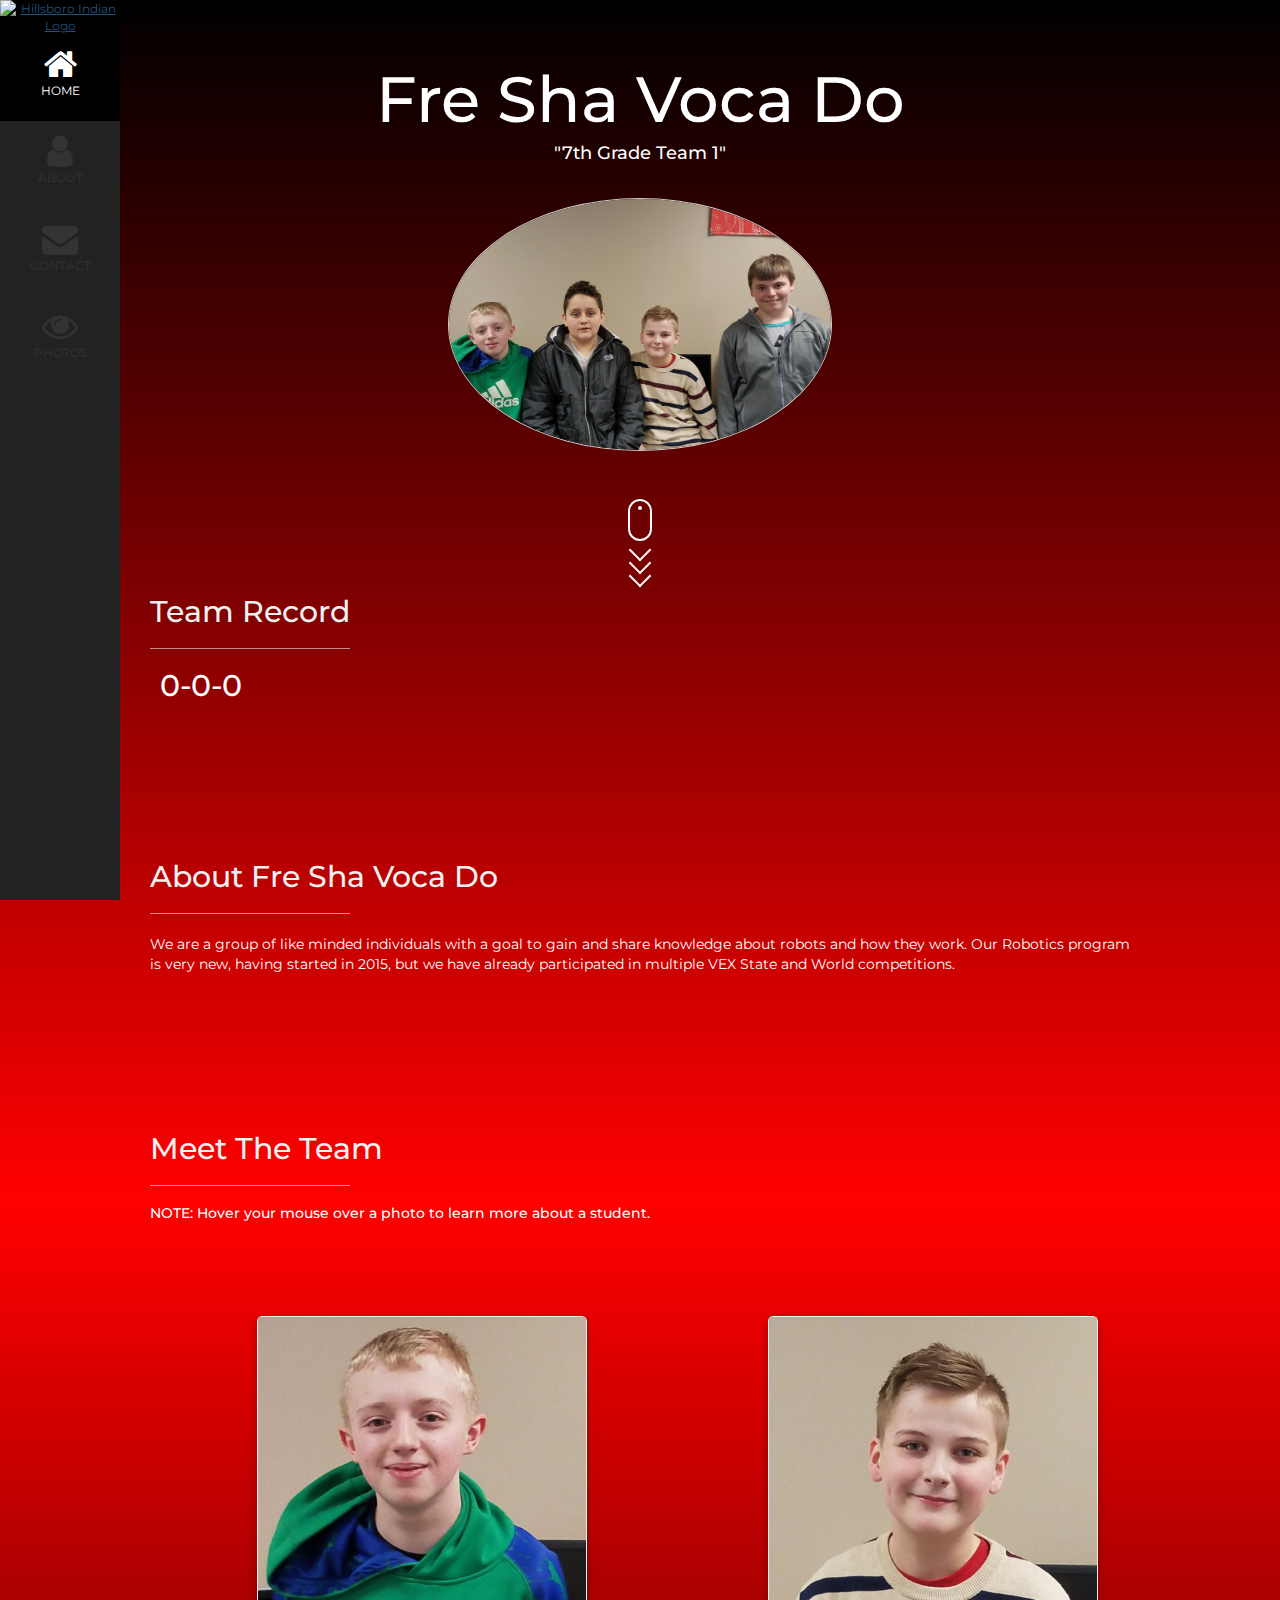
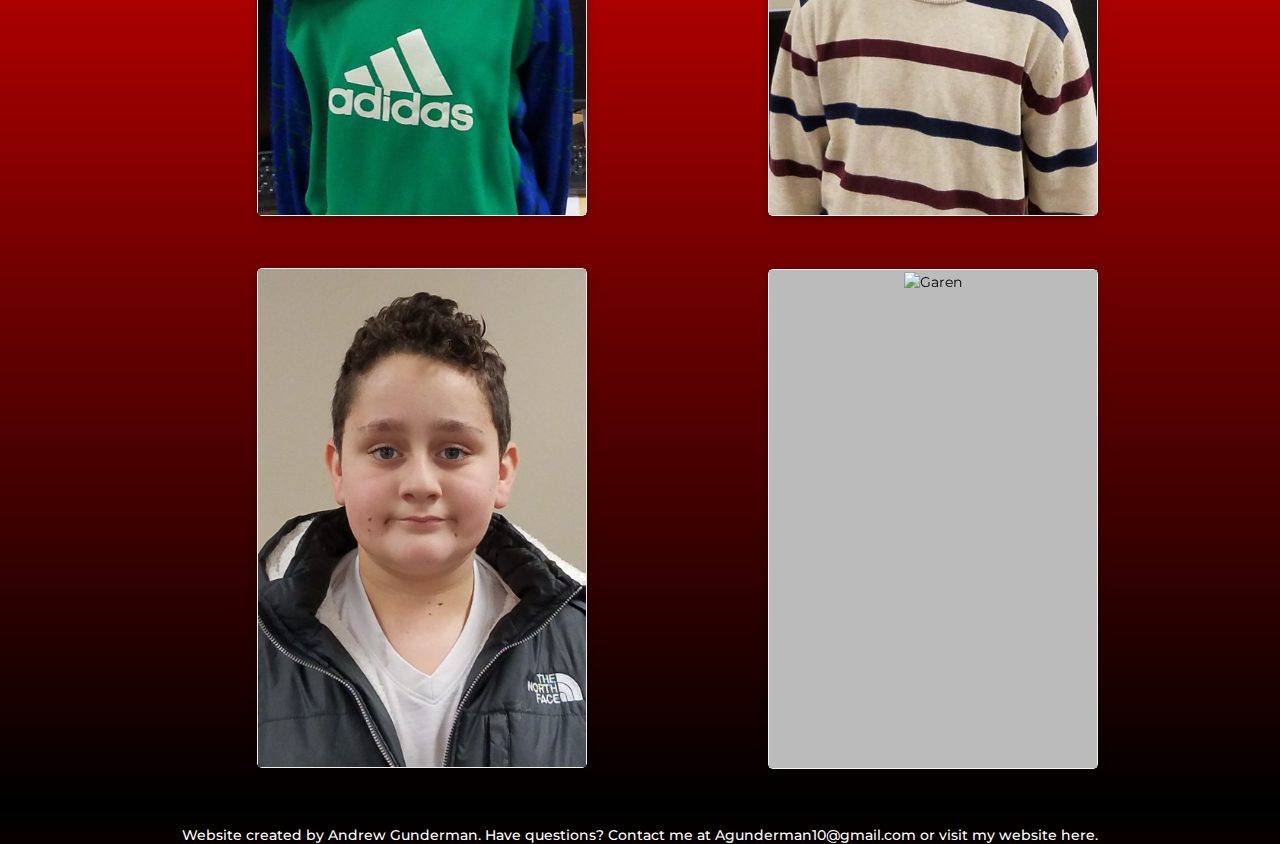
==== commit ed9ef671: "Added Brayden's name" ====
--- a/7thGradeTeam1.html
+++ b/7thGradeTeam1.html
@@ -122,19 +122,20 @@
                         </div>
                         <div class="flip-card-back card">
                             <h1>Ethan</h1>
-                            <p>Hello! My name is Will. I am Team 99158B's builder and I am the 
-                                back-up programmer as well. I also enjoy and take part in band, 
-                                soccer, and baseball.</p>
+                            <p>Hello! My name is Ethan. I am Fre Sha Voca Do's co-leader, builder, driver,
+                                designer, and researcher. This is my second year in Robotics and it's 
+                                always an amazing experience. I'm so excited for the season and I can't 
+                                wait to see how our bot measures up to others.</p>
                         </div>
                     </div>
                 </div>
                 <div class="flip-card card" style="margin-top:15%;">
                     <div class="flip-card-inner">
                         <div class="flip-card-front">
-                            <img src="Images/7thMember2.jpg" alt="Nick" style="width:100%; height: 100%;">
+                            <img src="Images/Brayden.jpg" alt="Brayden" style="width:100%; height: 100%;">
                         </div>
                         <div class="flip-card-back card">
-                            <h1>Nick</h1>
+                            <h1>Brayden</h1>
                             <p>Hello! My name is Nick. I am a builder for 99158B and I enjoy acting,
                                 soccer, basketball, and baseball.
                             </p>
@@ -188,19 +189,20 @@
                     </div>
                     <div class="flip-card-back card">
                         <h1>Ethan</h1>
-                        <p>Hello! My name is Will. I am Team 99158B's builder and I am the 
-                            back-up programmer as well. I also enjoy and take part in band, 
-                            soccer, and baseball.</p>
-                    </div>
-                </div>
-            </div>
-            <div class="flip-card card">
-                <div class="flip-card-inner">
-                    <div class="flip-card-front">
-                        <img src="Images/7thMember2.jpg" alt="Nick" style="width:100%; height: 100%;">
-                    </div>
-                    <div class="flip-card-back card">
-                        <h1>Nick</h1>
+                        <p>Hello! My name is Ethan. I am Fre Sha Voca Do's co-leader, builder, driver,
+                            designer, and researcher. This is my second year in Robotics and it's 
+                            always an amazing experience. I'm so excited for the season and I can't 
+                            wait to see how our bot measures up to others.</p>
+                    </div>
+                </div>
+            </div>
+            <div class="flip-card card">
+                <div class="flip-card-inner">
+                    <div class="flip-card-front">
+                        <img src="Images/Brayden.jpg" alt="Brayden" style="width:100%; height: 100%;">
+                    </div>
+                    <div class="flip-card-back card">
+                        <h1>Brayden</h1>
                         <p>Hello! My name is Nick. I am a builder for 99158B and I enjoy acting,
                             soccer, basketball, and baseball.
                         </p>
@@ -251,19 +253,21 @@
                     </div>
                     <div class="flip-card-back card">
                         <h1>Ethan</h1>
-                        <p>Hello! My name is Will. I am Team 99158B's builder and I am the 
-                            back-up programmer as well. I also enjoy and take part in band, 
-                            soccer, and baseball.</p>
-                    </div>
-                </div>
-            </div>
-            <div class="flip-card card">
-                <div class="flip-card-inner">
-                    <div class="flip-card-front">
-                        <img src="Images/7thMember2.jpg" alt="Nick" style="width:100%; height: 100%;">
-                    </div>
-                    <div class="flip-card-back card">
-                        <h1>Nick</h1>
+                        <p>Hello! My name is Ethan. I am Fre Sha Voca Do's co-leader, builder, driver,
+                            designer, and researcher. This is my second year in Robotics and it's 
+                            always an amazing experience. I'm so excited for the season and I can't 
+                            wait to see how our bot measures up to others.
+                        </p>
+                    </div>
+                </div>
+            </div>
+            <div class="flip-card card">
+                <div class="flip-card-inner">
+                    <div class="flip-card-front">
+                        <img src="Images/Brayden.jpg" alt="Brayden" style="width:100%; height: 100%;">
+                    </div>
+                    <div class="flip-card-back card">
+                        <h1>Brayden</h1>
                         <p>Hello! My name is Nick. I am a builder for 99158B and I enjoy acting,
                             soccer, basketball, and baseball.
                         </p>
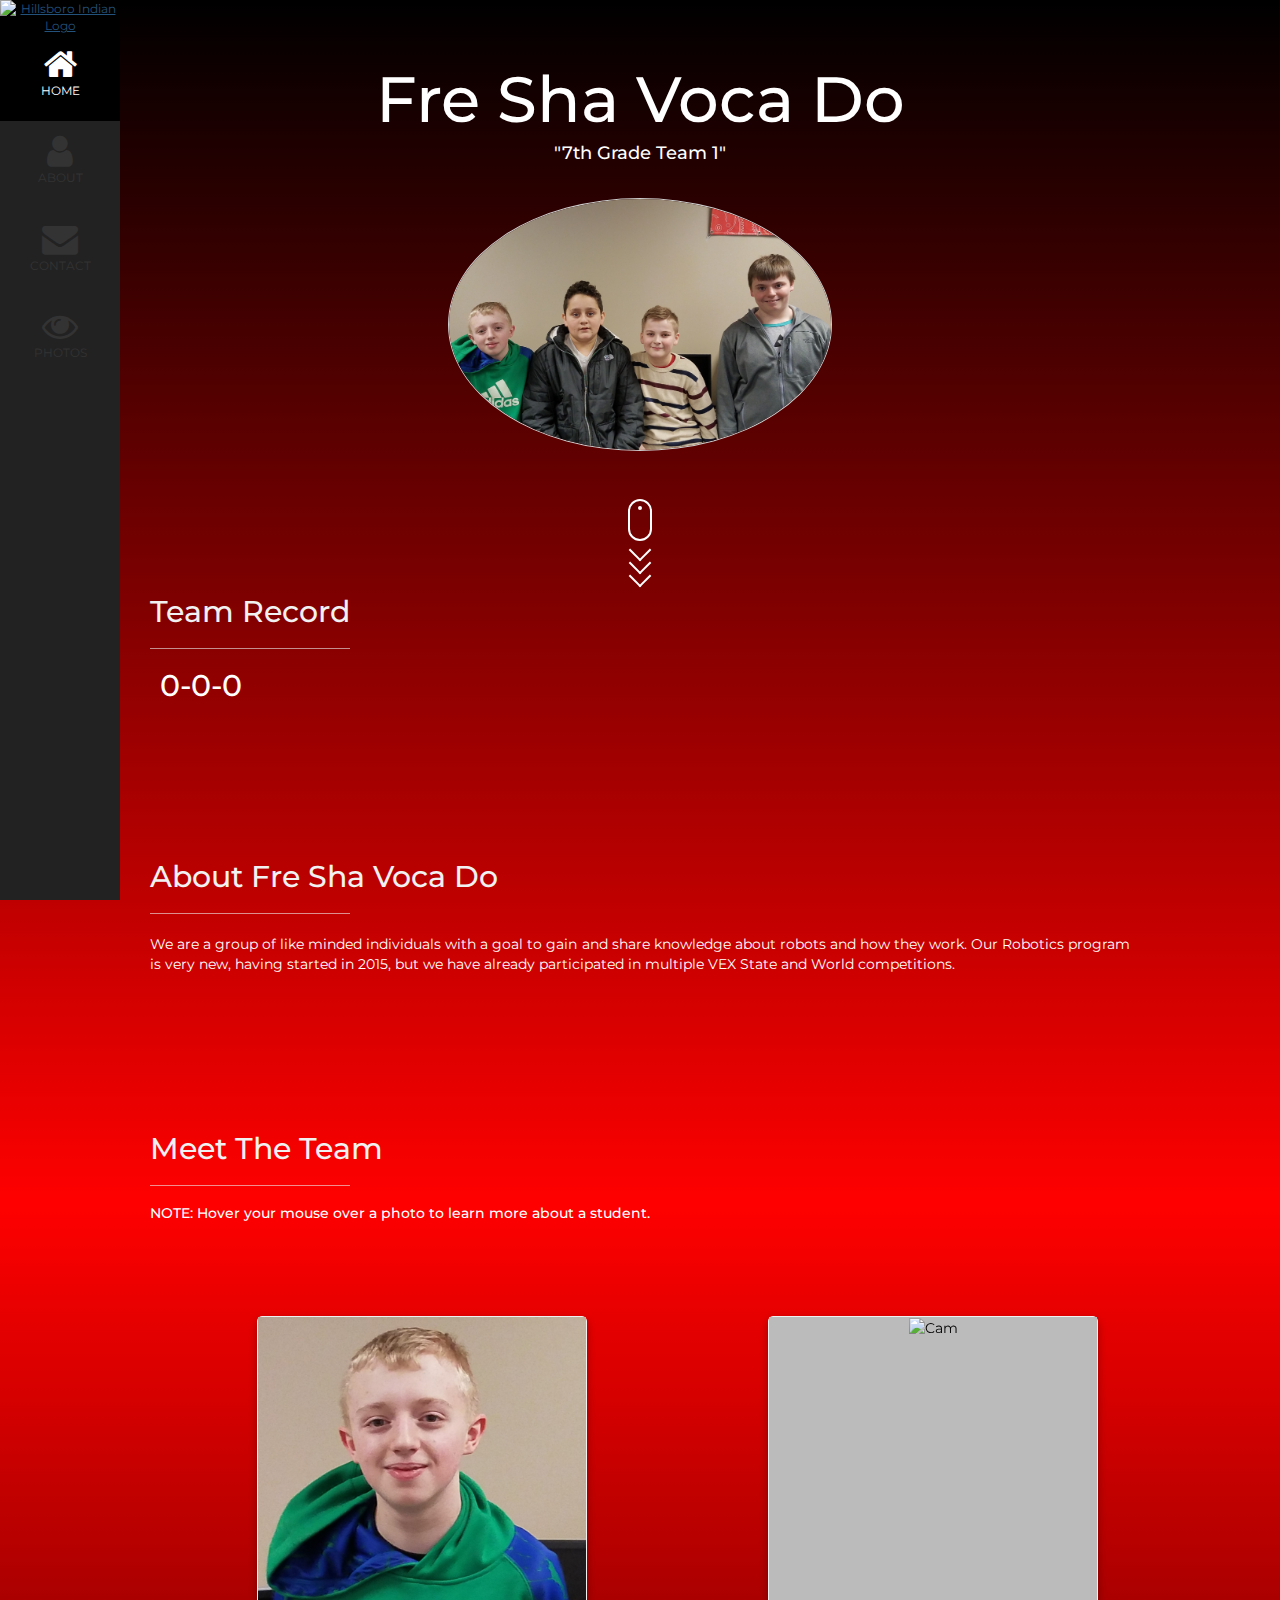
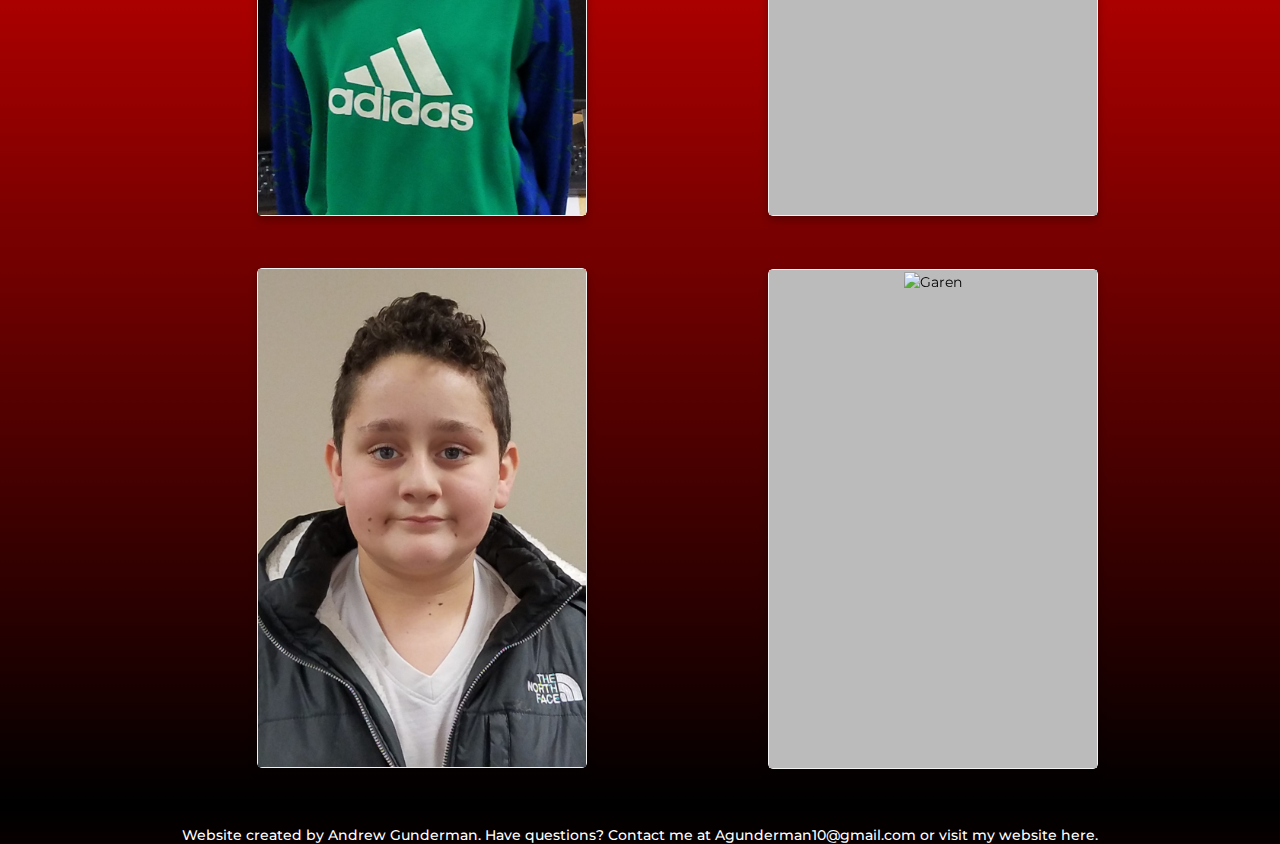
==== commit 0dd9b654: "Added Cam's bio" ====
--- a/7thGradeTeam1.html
+++ b/7thGradeTeam1.html
@@ -136,8 +136,9 @@
                         </div>
                         <div class="flip-card-back card">
                             <h1>Brayden</h1>
-                            <p>Hello! My name is Nick. I am a builder for 99158B and I enjoy acting,
-                                soccer, basketball, and baseball.
+                            <p>Hello! My name is Brayden. I am Fre Sha Voca Do's programmer, wirer, and 
+                                builder. This is my first year in Robotics and I love it so far. I am 
+                                anxious to see how my team does this year.
                             </p>
                         </div>
                     </div>
@@ -147,14 +148,13 @@
                 <div class="flip-card card">
                     <div class="flip-card-inner">
                         <div class="flip-card-front">
-                            <img src="Images/7thMember3.jpg" alt="Evan" style="width:100%; height: 100%;">
+                            <img src="Images/Cam.jpg" alt="Cam" style="width:100%; height: 100%;">
                         </div>
                         <div class="flip-card-back card">
-                            <h1>Evan</h1>
-                            <p>Hello! My name is Evan. I am a builder for 99158B and I partake in
-                                NJHS, 4H, baseball, and soccer.
-                                <br><br><br><br><br><br><br>
-                                "May your team be great and your awards be greater"
+                            <h1>Cam</h1>
+                            <p>Hello! My name is Cam. I am Fre Sha Voca Do's builder, researcher, 
+                                designer, and leader. This is my second year of Robotics and I'm so excited
+                                to continue learning about Robots.
                             </p>
                         </div>
                     </div>
@@ -203,23 +203,23 @@
                     </div>
                     <div class="flip-card-back card">
                         <h1>Brayden</h1>
-                        <p>Hello! My name is Nick. I am a builder for 99158B and I enjoy acting,
-                            soccer, basketball, and baseball.
-                        </p>
-                    </div>
-                </div>
-            </div>
-            <div class="flip-card card">
-                <div class="flip-card-inner">
-                    <div class="flip-card-front">
-                        <img src="Images/7thMember3.jpg" alt="Evan" style="width:100%; height: 100%;">
-                    </div>
-                    <div class="flip-card-back card">
-                        <h1>Evan</h1>
-                        <p>Hello! My name is Evan. I am a builder for 99158B and I partake in
-                            NJHS, 4H, baseball, and soccer.
-                            <br><br><br><br><br><br><br>
-                            "May your team be great and your awards be greater"
+                        <p>Hello! My name is Brayden. I am Fre Sha Voca Do's programmer, wirer, and 
+                            builder. This is my first year in Robotics and I love it so far. I am 
+                            anxious to see how my team does this year.
+                        </p>
+                    </div>
+                </div>
+            </div>
+            <div class="flip-card card">
+                <div class="flip-card-inner">
+                    <div class="flip-card-front">
+                        <img src="Images/Cam.jpg" alt="Cam" style="width:100%; height: 100%;">
+                    </div>
+                    <div class="flip-card-back card">
+                        <h1>Cam</h1>
+                        <p>Hello! My name is Cam. I am Fre Sha Voca Do's builder, researcher, 
+                            designer, and leader. This is my second year of Robotics and I'm so excited
+                            to continue learning about Robots.
                         </p>
                     </div>
                 </div>
@@ -268,23 +268,23 @@
                     </div>
                     <div class="flip-card-back card">
                         <h1>Brayden</h1>
-                        <p>Hello! My name is Nick. I am a builder for 99158B and I enjoy acting,
-                            soccer, basketball, and baseball.
-                        </p>
-                    </div>
-                </div>
-            </div>
-            <div class="flip-card card">
-                <div class="flip-card-inner">
-                    <div class="flip-card-front">
-                        <img src="Images/7thMember3.jpg" alt="Evan" style="width:100%; height: 100%;">
-                    </div>
-                    <div class="flip-card-back card">
-                        <h1>Evan</h1>
-                        <p>Hello! My name is Evan. I am a builder for 99158B and I partake in
-                            NJHS, 4H, baseball, and soccer.
-                            <br><br><br><br><br><br><br>
-                            "May your team be great and your awards be greater"
+                        <p>Hello! My name is Brayden. I am Fre Sha Voca Do's programmer, wirer, and 
+                            builder. This is my first year in Robotics and I love it so far. I am 
+                            anxious to see how my team does this year.
+                        </p>
+                    </div>
+                </div>
+            </div>
+            <div class="flip-card card">
+                <div class="flip-card-inner">
+                    <div class="flip-card-front">
+                        <img src="Images/Cam.jpg" alt="Cam" style="width:100%; height: 100%;">
+                    </div>
+                    <div class="flip-card-back card">
+                        <h1>Cam</h1>
+                        <p>Hello! My name is Cam. I am Fre Sha Voca Do's builder, researcher, 
+                            designer, and leader. This is my second year of Robotics and I'm so excited
+                            to continue learning about Robots.
                         </p>
                     </div>
                 </div>
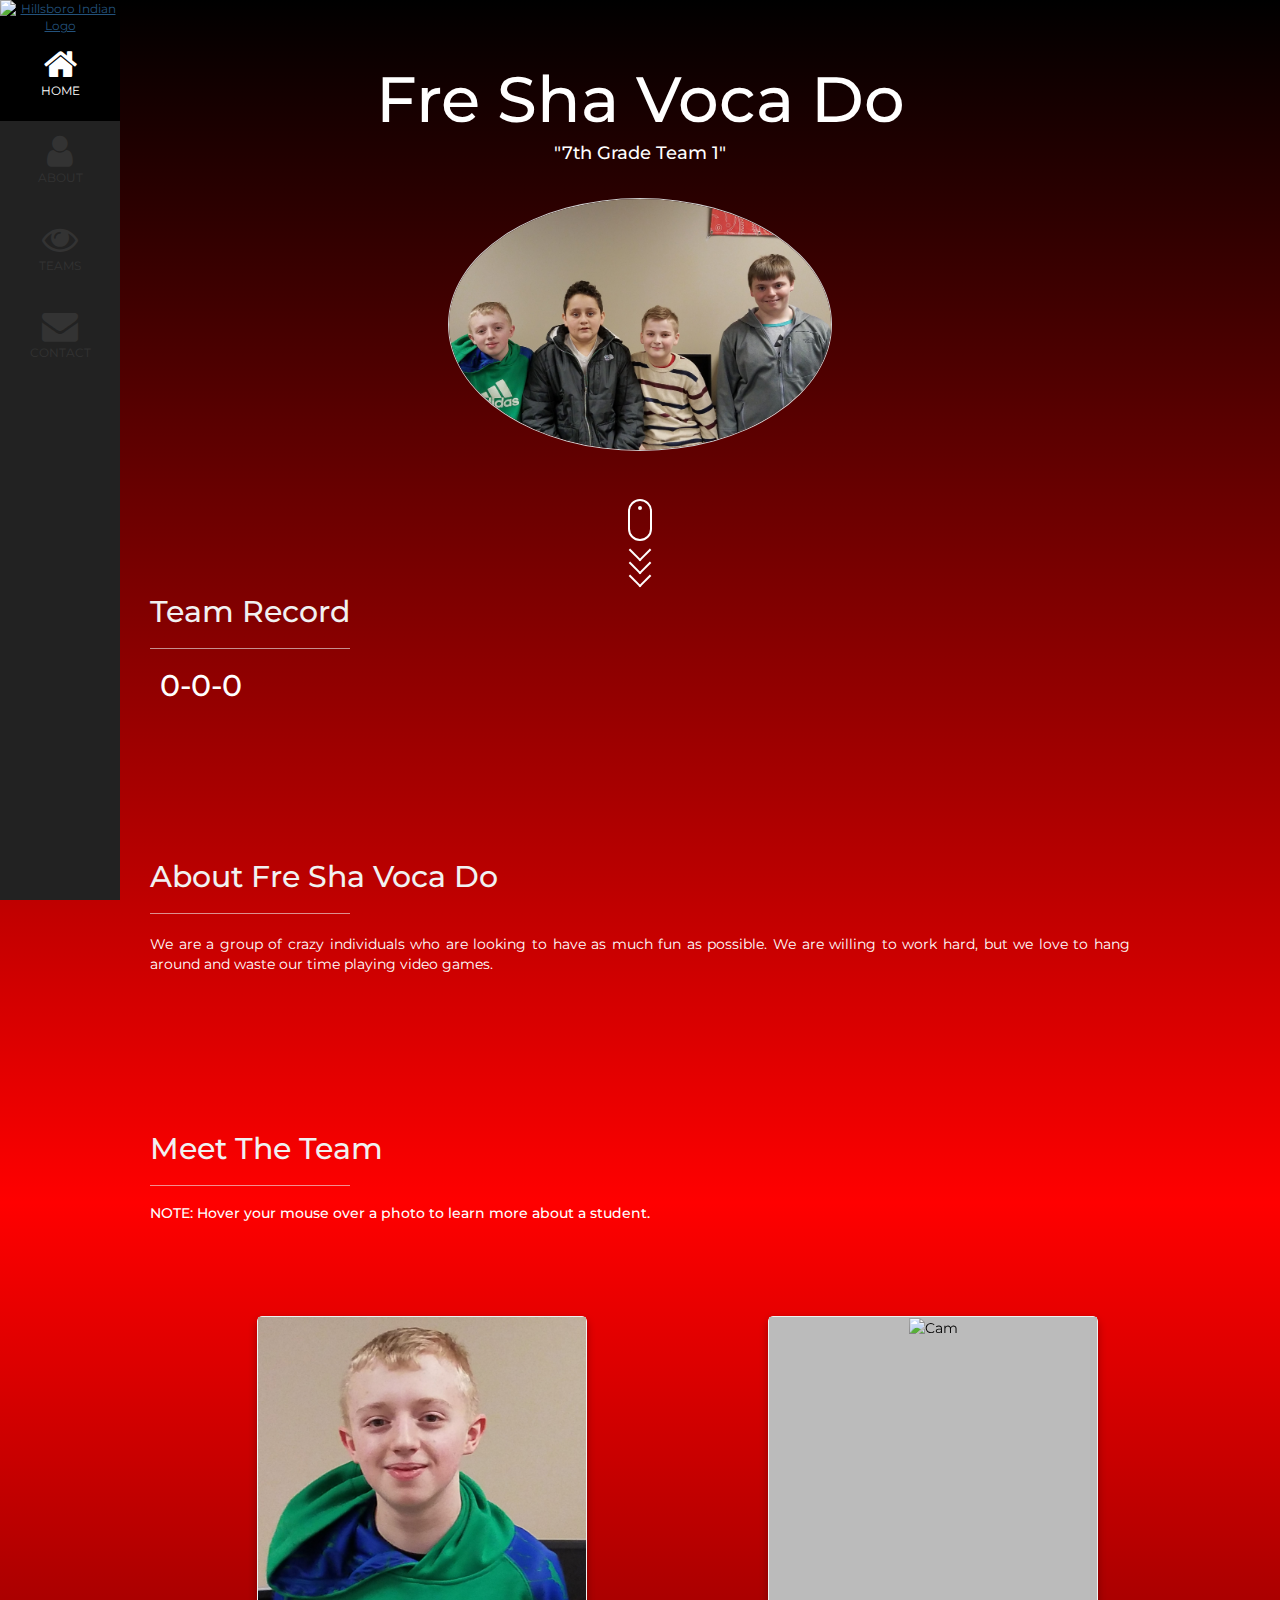
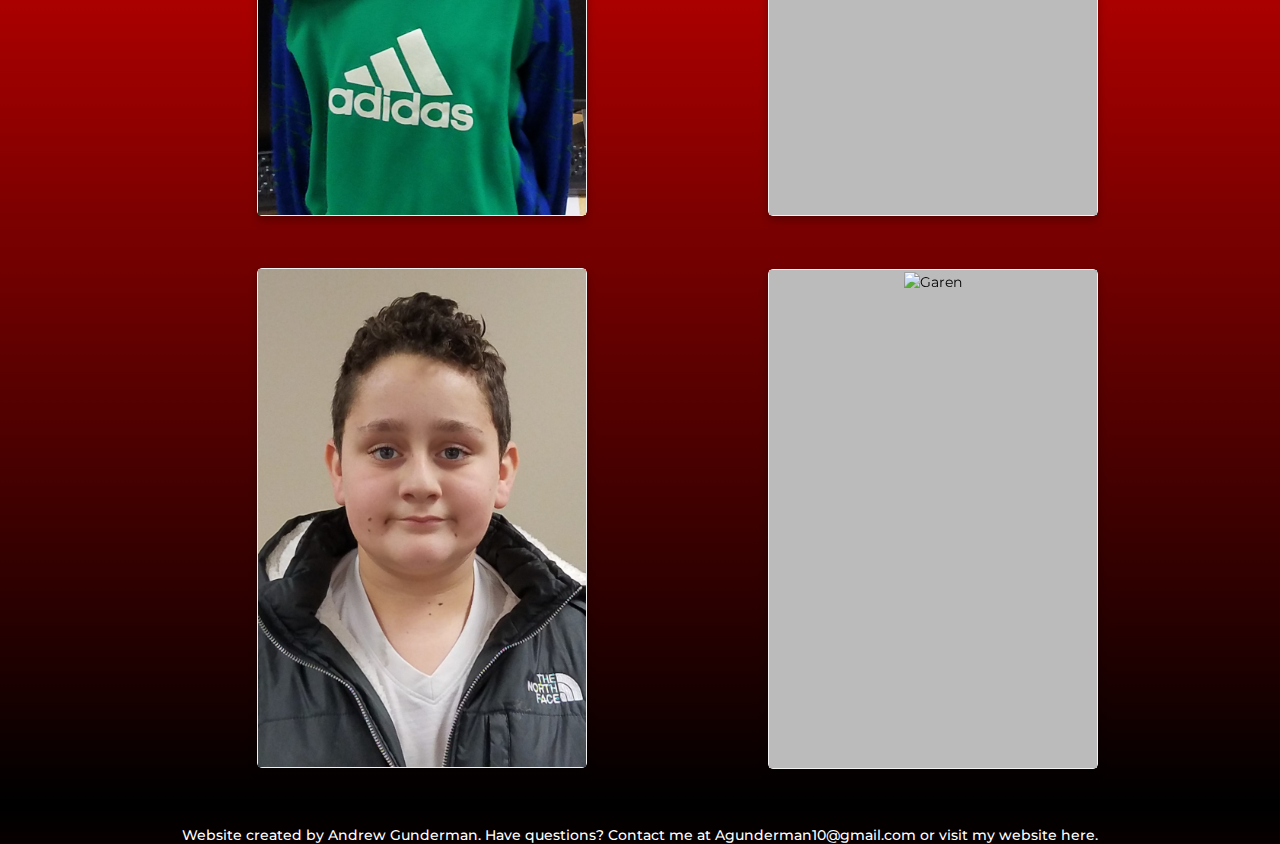
==== commit a64f2d84: "Added team bios" ====
--- a/7thGradeTeam1.html
+++ b/7thGradeTeam1.html
@@ -26,13 +26,13 @@
     <i class="fa fa-user w3-xxlarge"></i>
     <p>ABOUT</p>
   </a>
-  <a href="#contact" class="w3-bar-item w3-button w3-padding-large w3-hover-black">
+  <a href="https://hillsbororobotics.github.io/#teams" class="w3-bar-item w3-button w3-padding-large w3-hover-black">
+    <i class="fa fa-eye w3-xxlarge"></i>
+    <p>TEAMS</p>
+  </a>
+  <a href="https://hillsbororobotics.github.io/#contact" class="w3-bar-item w3-button w3-padding-large w3-hover-black">
     <i class="fa fa-envelope w3-xxlarge"></i>
     <p>CONTACT</p>
-  </a>
-  <a href="#photos" class="w3-bar-item w3-button w3-padding-large w3-hover-black">
-    <i class="fa fa-eye w3-xxlarge"></i>
-    <p>PHOTOS</p>
   </a>
 </nav>
 
@@ -41,8 +41,8 @@
   <div class="w3-bar w3-black w3-opacity w3-hover-opacity-off w3-center w3-small">
     <a href="index.html" class="w3-bar-item w3-button" style="width:25% !important">HOME</a>
     <a href="#about" class="w3-bar-item w3-button" style="width:25% !important">ABOUT</a>
-    <a href="#contact" class="w3-bar-item w3-button" style="width:25% !important">CONTACT</a>
-    <a href="#photos" class="w3-bar-item w3-button" style="width:25% !important">PHOTOS</a>
+    <a href="https://hillsbororobotics.github.io/#teams" class="w3-bar-item w3-button" style="width:25% !important">TEAMS</a>
+    <a href="https://hillsbororobotics.github.io/#contact" class="w3-bar-item w3-button" style="width:25% !important">CONTACT</a>
   </div>
 </div>
 
@@ -94,9 +94,9 @@
   <div class="w3-content w3-justify w3-text-grey w3-padding-64" id="about">
     <h2 id="fade-in" class="w3-text-light-grey">About Fre Sha Voca Do</h2>
     <hr style="width:200px" class="w3-opacity">
-    <p id="fade-in" style="color:white;">We are a group of like minded individuals with a goal to gain and share knowledge about robots and 
-    how they work. Our Robotics program is very new, having started in 2015, but we have already participated in multiple VEX 
-    State and World competitions. 
+    <p id="fade-in" style="color:white;">We are a group of crazy individuals who are looking to 
+        have as much fun as possible. We are willing to work hard, but we love to hang around and 
+        waste our time playing video games.
     </p>
   <!-- End About Section -->
   </div>
@@ -244,7 +244,7 @@
 <!-- End Team Individual Pics for medium screens-->
 
 <!-- Begin Team Individual Pics for small screens -->
-<div class="w3-hide-large w3-hide-medium">
+<div class="w3-hide-large w3-hide-medium" style="margin-left:4%;">
     <div>
             <div class="flip-card card">
                 <div class="flip-card-inner">
